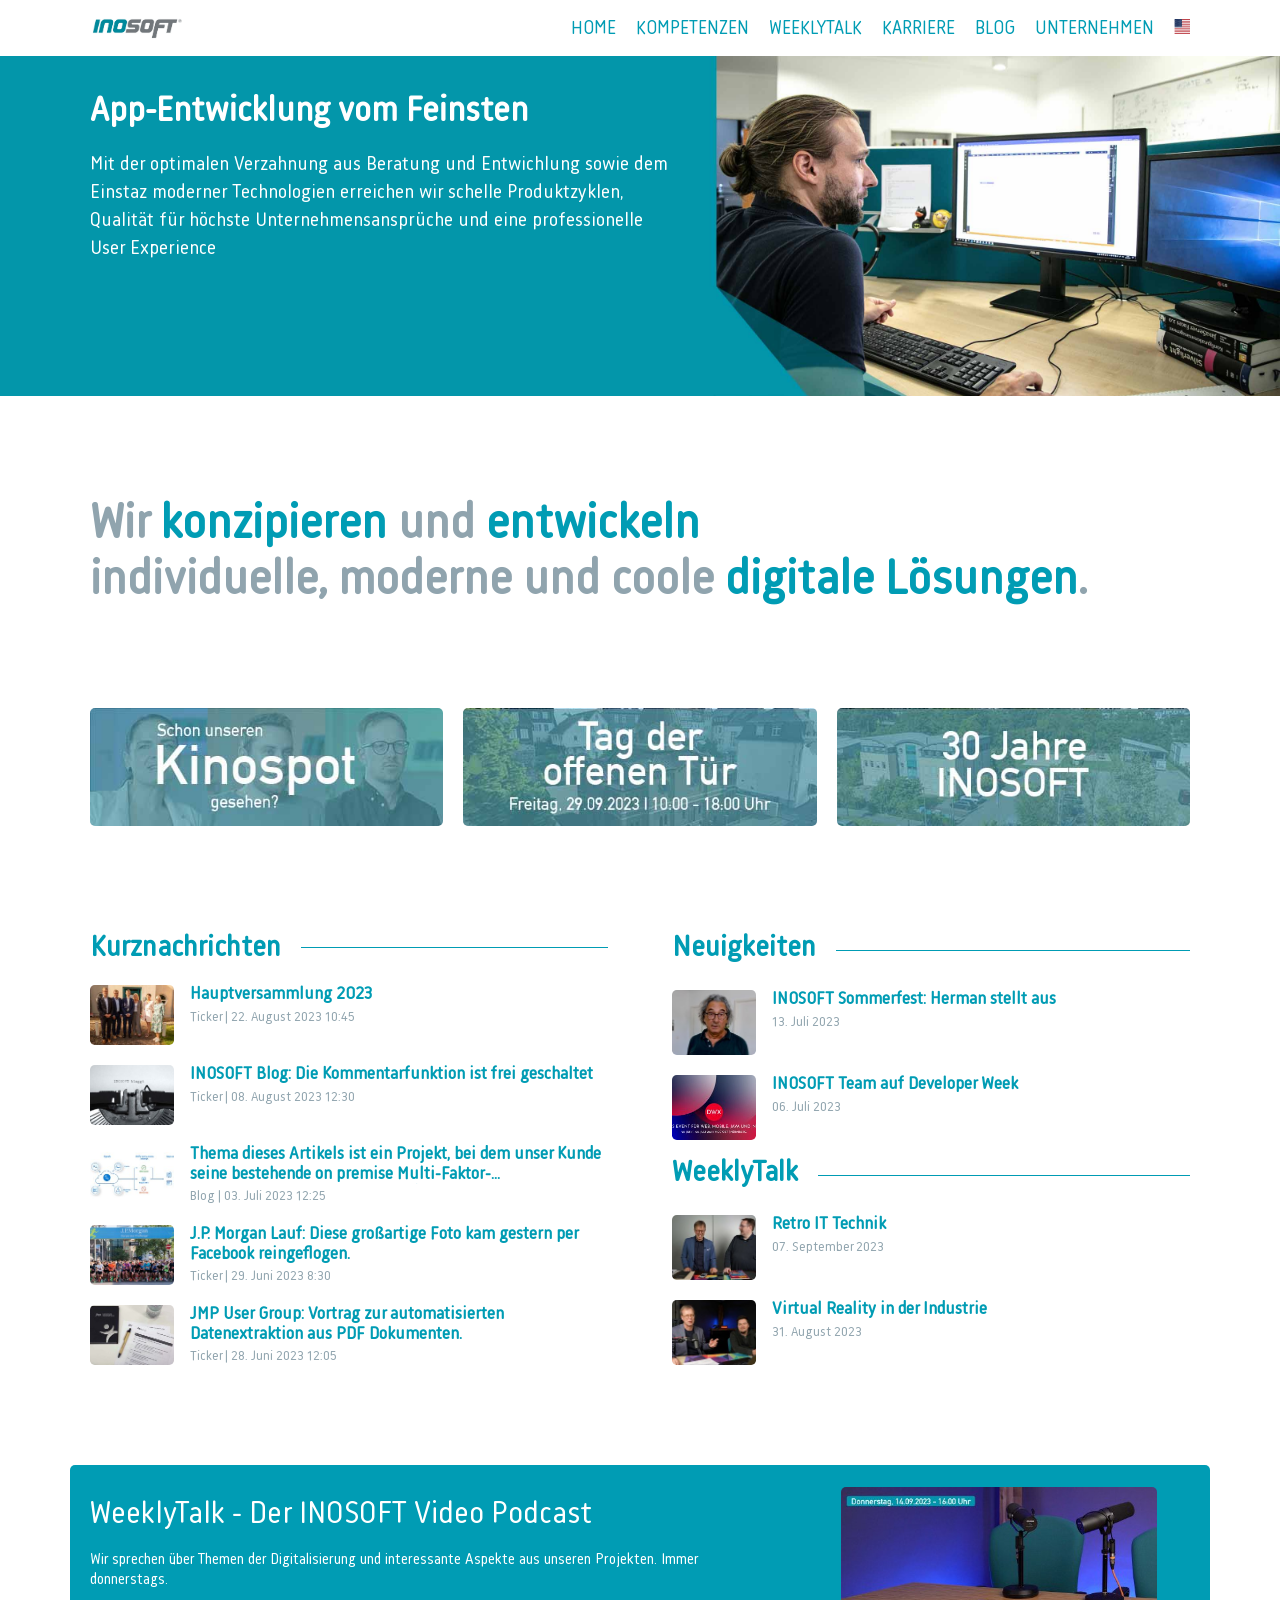
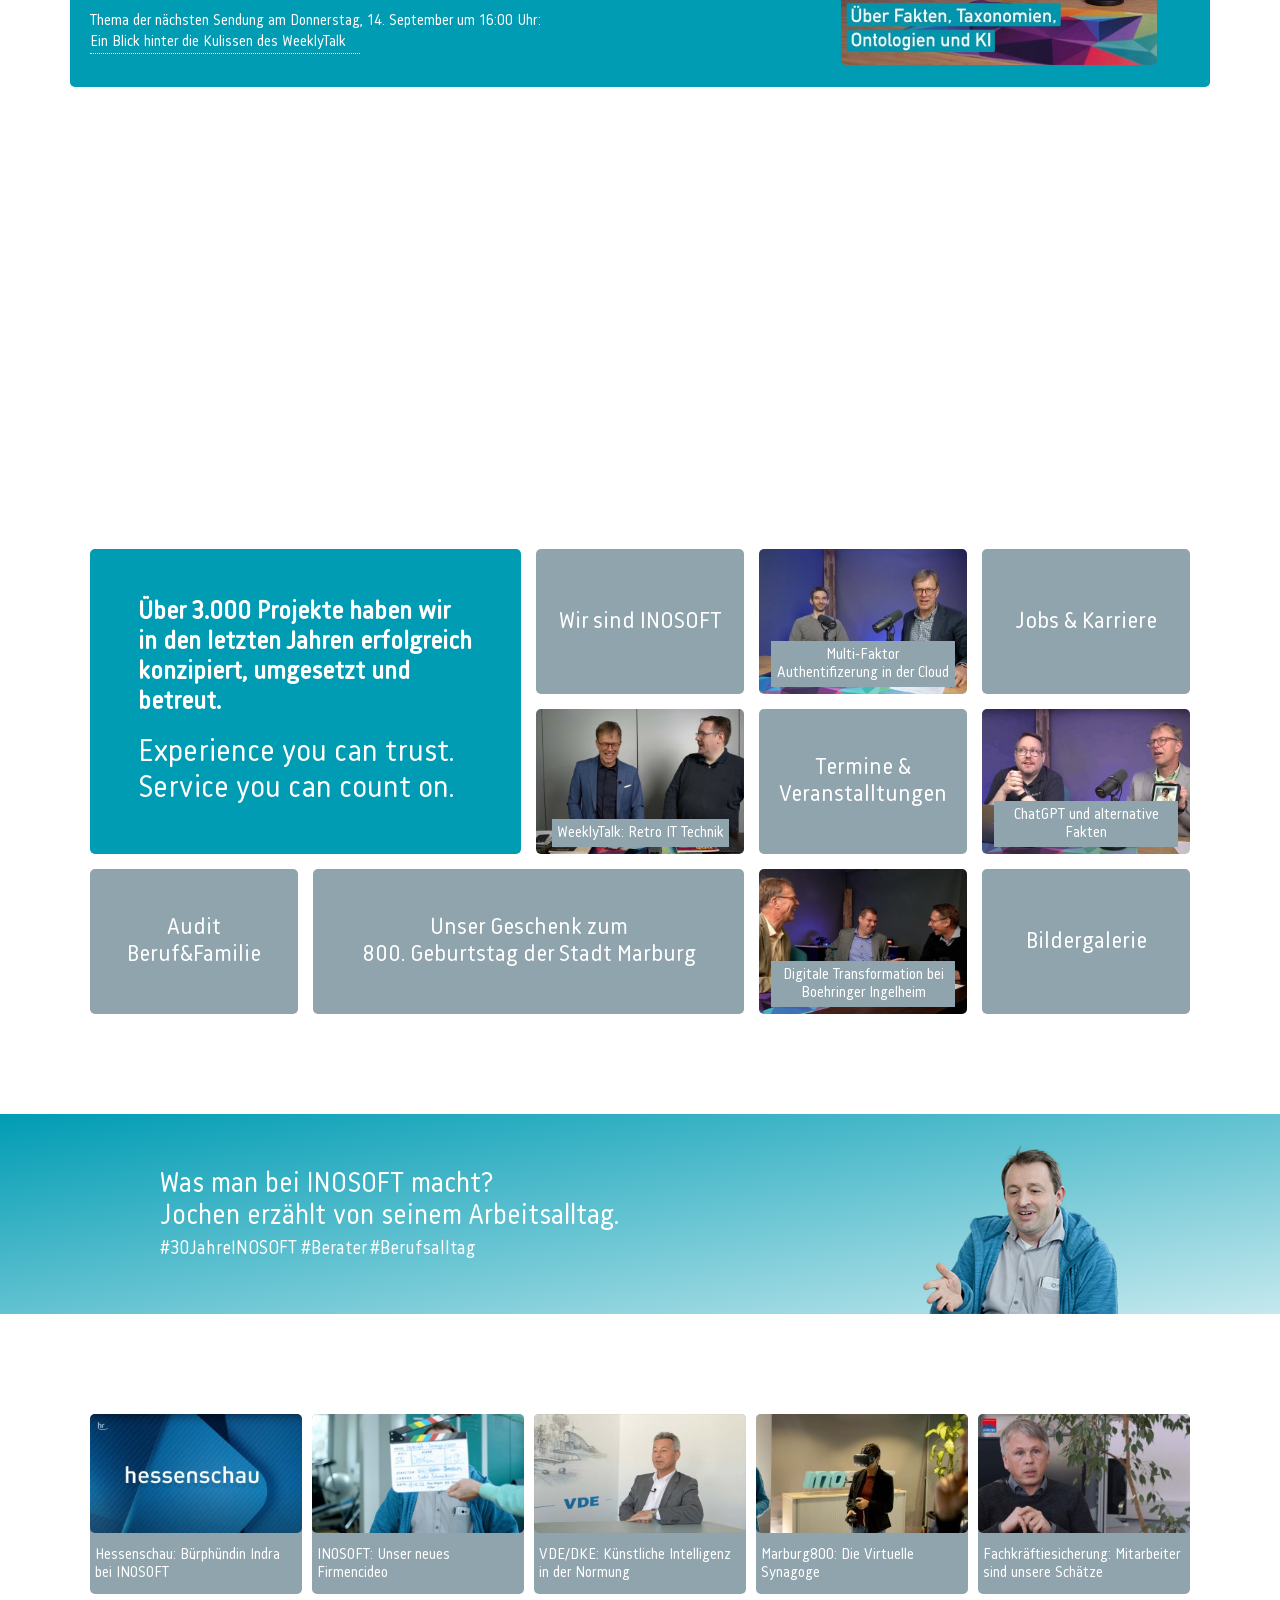
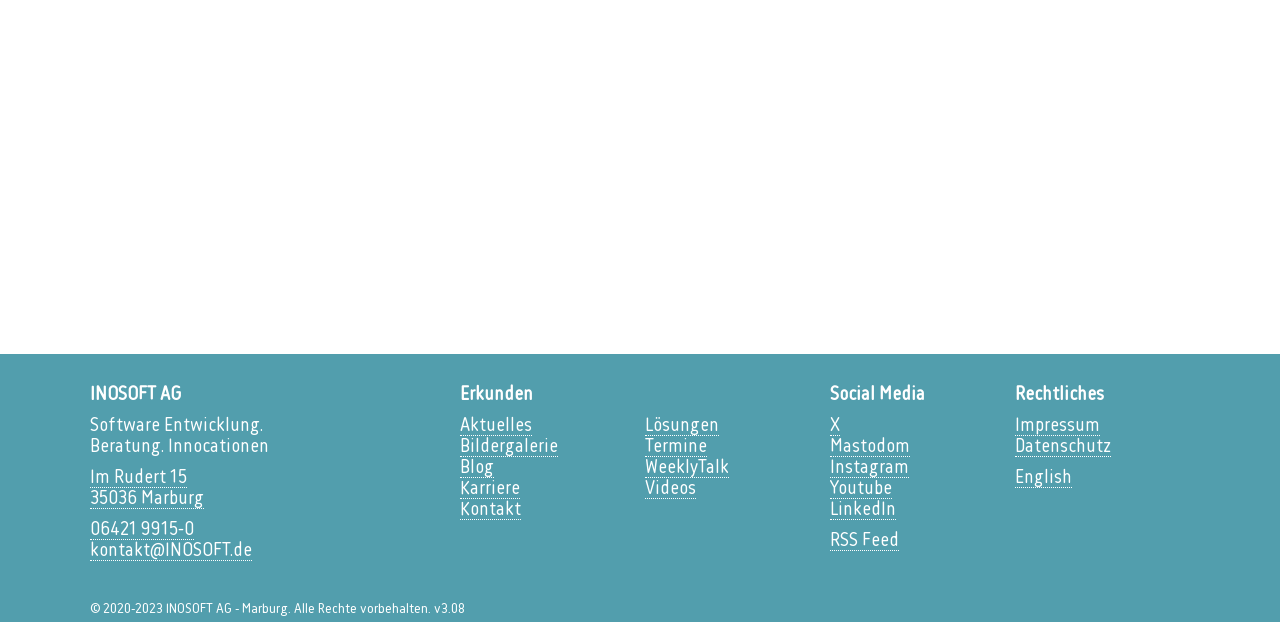
==== HTML/index.html @ a5c12841 "sync it like its hot" ====
<!DOCTYPE html>
<html lang="en">

<head>
	<meta charset="UTF-8">
	<meta name="viewport" content="width=device-width, initial-scale=1.0">
	<title>My Project | HOME | INOSOFT AG</title>
	<link rel="icon" href="/Resources/INOSOFT-Icon.png">
	<link rel="stylesheet" href="/CSS/index.css">
</head>

<body>
	<header>
		<nav>
			<a href="https://inosoft.de/home"><img src="/Resources/INOSOFT-Logo.png" alt="" class="logo">
			</a>
			<ul class="navLinks">
				<li><a href="https://inosoft.de/home">HOME</a></li>
				<li><a href="https://inosoft.de/kompetenzen">KOMPETENZEN</a></li>
				<li><a href="https://inosoft.de/weeklytalk">WEEKLYTALK</a></li>
				<li><a href="https://inosoft.de/jobs">KARRIERE</a></li>
				<li><a href="https://inosoft.de/blog">BLOG</a></li>
				<li><a href="https://inosoft.de/unternehmen">UNTERNEHMEN</a></li>
				<li>
					<a href="javascript:langSwitch('/en/');"><img src="/Resources/USA Flag.png" alt="USA Flag"
							class="usaFlag"></a>
				</li>
			</ul>
		</nav>
	</header>

	<main>
		<section class="s1-Slider">
			<span class="sliderTxt">
				<h2 class="sliderHeadline">App-Entwicklung vom Feinsten</h2>
				<p class="sliderPhrase">
					Mit der optimalen Verzahnung aus Beratung und Entwichlung sowie dem
					Einstaz moderner Technologien erreichen wir schelle Produktzyklen,
					Qualität für höchste Unternehmensansprüche und eine professionelle
					User Experience
				</p>
			</span>
		</section>

		<section class="s2-PageHeader">
			<h1 class="pageHeadline">
				Wir <span style="color: rgb(0, 156, 180)">konzipieren</span> und
				<span style="color: rgb(0, 156, 180)">entwickeln</span><br>
				individuelle, moderne und coole
				<span style="color: rgb(0, 156, 180)">digitale Lösungen</span>.
			</h1>
		</section>

		<section class="lane-9-3slash4">
			<div class="content-grid">
				<a href="https://www.inosoft.de/kinospot">
					<img src="/Resources/kinospot.jpg" alt="">
				</a>
				<a href="https://www.inosoft.de/tdot">
					<img src="/Resources/tdot.jpg" alt="">
				</a>
				<a href="https://www.inosoft.de/30jahre">
					<img src="/Resources/30jahre.jpg" alt="">
				</a>
			</div>
		</section>

		<section class="s3-NewsGrid">
			<div class="news">
				<h3 class="s3-NewsGrid-Headline">Kurznachrichten</h3>
				<img class="news-pic" src="/Resources/News-Grid/Kurznachrichten1.jpg" alt="People posing for a pic" />
				<span class="s3-Content">
					<h4 class="s3-Content-HeadLine">Hauptversammlung 2023</h4>
					<p class="s3-Content-Phrase">Ticker | 22. August 2023 10:45</p>
				</span>
				<img class="news-pic" src="/Resources/News-Grid/Kurznachrichten2.jpg" alt="I don't know what that is" />
				<span class="s3-Content">
					<h4 class="s3-Content-HeadLine">INOSOFT Blog: Die Kommentarfunktion ist frei geschaltet</h4>
					<p class="s3-Content-Phrase">Ticker | 08. August 2023 12:30</p>
				</span class="s3-Content">
				<img class="news-pic" src="/Resources/News-Grid/Kurznachrichten3.jpg" alt="A mindmap" />
				<span class="s3-Content">
					<h4 class="s3-Content-HeadLine">Thema dieses Artikels ist ein Projekt, bei dem unser Kunde seine
						bestehende
						on premise Multi-Faktor-Authentifizerung auf eine Cloud-basierte Lösung (Azure Active Directory)
						für alle
						Cloud-Services (wie Exchange Online, Teams, SharePoint usw.) umgestellt hat. Ein spannendes und
						anspruchsvolles Projekt, in dem die eine oder andere Hürde überwunden werden musste.</h4>
					<p class="s3-Content-Phrase">Blog | 03. Juli 2023 12:25</p>
				</span>
				<img class="news-pic" src="/Resources/News-Grid/Kurznachrichten4.jpg" alt="A lot of people" />
				<span class="s3-Content">
					<h4 class="s3-Content-HeadLine">J.P. Morgan Lauf: Diese großartige Foto kam gestern per Facebook
						reingeflogen.</h4>
					<p class="s3-Content-Phrase">Ticker | 29. Juni 2023 8:30</p>
				</span class="s3-Content">
				<img class="news-pic" src="/Resources/News-Grid/Kurznachrichten5.jpg" alt="Some writing utensils" />
				<span class="s3-Content">
					<h4 class="s3-Content-HeadLine">JMP User Group: Vortrag zur automatisierten Datenextraktion aus PDF
						Dokumenten.</h4>
					<p class="s3-Content-Phrase">Ticker | 28. Juni 2023 12:05</p>
				</span class="s3-Content">
			</div>
			<div class="ticker">
				<h3 class="s3-NewsGrid-Headline">Neuigkeiten</h3>
				<img class="news-pic" src="/Resources/News-Grid/Neuigkeiten1.jpg" alt="People posing for a pic" />
				<span class="s3-Content">
					<h4 class="s3-Content-HeadLine">INOSOFT Sommerfest: Herman stellt aus</h4>
					<p class="s3-Content-Phrase">13. Juli 2023</p>
				</span>
				<img class="news-pic" src="/Resources/News-Grid/Neuigkeiten2.jpg" alt="I don't know what that is" />
				<span class="s3-Content">
					<h4 class="s3-Content-HeadLine">INOSOFT Team auf Developer Week</h4>
					<p class="s3-Content-Phrase">06. Juli 2023</p>
				</span>
			</div>
			<div class="weekly">
				<h3 class="s3-NewsGrid-Headline">WeeklyTalk</h3>
				<img class="news-pic" src="/Resources/News-Grid/WeeklyTalk1.jpg" alt="People posing for a pic" />
				<span class="s3-Content">
					<h4 class="s3-Content-HeadLine">Retro IT Technik</h4>
					<p class="s3-Content-Phrase">07. September 2023</p>
				</span>
				<img class="news-pic" src="/Resources/News-Grid/WeeklyTalk2.jpg" alt="I don't know what that is" />
				<span class="s3-Content">
					<h4 class="s3-Content-HeadLine">Virtual Reality in der Industrie</h4>
					<p class="s3-Content-Phrase">31. August 2023</p>
				</span>
			</div>
		</section>

		<section class="s4-🎙️">
			<div class="s4-Grid">
				<span class="s4-Content">
					<h1 class="s4-Headline">WeeklyTalk - Der INOSOFT Video Podcast</h1>
					<p class="s4-current">
						Wir sprechen über Themen der Digitalisierung und interessante
						Aspekte aus unseren Projekten. Immer donnerstags.
					</p>
					<p class="s4-upNext">
						Thema der nächsten Sendung am Donnerstag, 14. September um
						16:00 Uhr:
					</p>
					<a class="s4-link" href="https://inosoft.de/weeklytalk">Ein Blick hinter die Kulissen des
						WeeklyTalk</a>
				</span>
				<img class="s4-img" src="/Resources/WeeklyTalkThumbnail.jpeg" alt="Youtube Video Thumbnail">
			</div>
		</section>

		<section class="s5-peekblue">
			<p>
				Wir begleiten Unternehmen von der strategischen Beratung über die Konzeption bis zur fertigen digitalen
				Lösung -
				von der Idee bis zur Umsetzung. Unsere Bereiche Entwicklung, Beratung und Innovationen sind eng
				miteinander
				verzahnt, so erreichen wir zu jeder Aufgabenstellung das bestmögliche Ergebnis.<br><br>
				Alle Projekte profitieren von unseren Kenntnissen und Erfahrungen aus nahezu allen Branchen. Über
				exzellentes
				Know-How und Spezialwissen verfügen wir in den Sparten Pharma, Medizintechnik und Maschinenbau.
			</p>
		</section>

		<section class="s6-RickestRick">
			<div class="s6-wrapper">
				<span class="s6-item-L">
					<h5>
						Über <strong>3.000</strong> Projekte haben wir in den letzten Jahren erfolgreich konzipiert,
						umgesetzt und
						betreut.
					</h5>
					<p>
						Experience you can trust. Service you can count on.
					</p>
				</span>
				<a href="https://www.inosoft.de/unternehmen">
					Wir sind INOSOFT
				</a>
				<a class="item-img1" href="https://www.inosoft.de/weeklytalk/multi-faktor-authentifizierung-in-der-cloud">
					<p>
						Multi-Faktor Authentifizerung in der Cloud
					</p>
				</a>
				<a href="https://www.inosoft.de/jobs">
					Jobs & Karriere
				</a>
				<a class="item-img2" href="https://www.inosoft.de/weeklytalk/retro-it-technik">
					<p>
						WeeklyTalk: Retro IT Technik
					</p>
				</a>
				<a href="https://www.inosoft.de/events">
					Termine & Veranstalltungen
				</a>
				<a class="item-img3" href="https://www.inosoft.de/weeklytalk/chatgpt-und-alternative-fakten">
					<p>
						ChatGPT und alternative Fakten
					</p>
				</a>
				<a class="malsonalso" href="https://www.inosoft.de/unternehmen/beruf-und-familie">
					Audit Beruf&Familie
				</a>
				<a class="s6-item-M" href="https://www.inosoft.de/themen/marburg800">
					Unser Geschenk zum<br>800. Geburtstag der Stadt Marburg
				</a>
				<a class="item-img4"
					href="https://www.inosoft.de/weeklytalk/digitale-transformation-bei-boehringer-ingelheim">
					<p>
						Digitale Transformation bei Boehringer Ingelheim
					</p>
				</a>
				<a href="https://www.inosoft.de/bildergalerie">
					Bildergalerie
				</a>
			</div>
		</section>

		<section class="s7-job">
			<divs class="s7-Content">
				<a href="https://www.youtube.com">
					<h4>Was man bei INOSOFT macht?<br>Jochen erzählt von seinem Arbeitsalltag.</h4>
					<p>#30JahreINOSOFT #Berater #Berufsalltag</p>
				</a>
				<a href="https://www.youtube.com">
					<img src="/Resources/jochen_1x1.png" alt="">
				</a>
				</div>
		</section>

		<section class="s8-vids">
			<div class="s8-grid">
				<span>
					<img src="/Resources/vids-pic1.jpg" alt="">
					<p>Hessenschau: Bürphündin Indra bei INOSOFT</p>
				</span>
				<span>
					<img src="/Resources/vids-pic2.jpg" alt="">
					<p>INOSOFT: Unser neues Firmencideo</p>
				</span>
				<span>
					<img src="/Resources/vids-pic3.jpg" alt="">
					<p>VDE/DKE: Künstliche Intelligenz in der Normung</p>
				</span>
				<span>
					<img src="/Resources/vids-pic4.jpg" alt="">
					<p>Marburg800: Die Virtuelle Synagoge</p>
				</span>
				<span>
					<img src="/Resources/vids-pic5.jpg" alt="">
					<p>Fachkräftiesicherung: Mitarbeiter sind unsere Schätze</p>
				</span>
			</div>
		</section>

		<section class="s9-Window">
		</section>
	</main>

	<footer>
		<section class="footer-content">
			<div class="INOSOFT-AG">
				<p class="h7">INOSOFT AG</p>
				<p>Software Entwicklung.<br>Beratung. Innocationen</p>
				<p>
					<a href="https://www.inosoft.de/kontakt">Im Rudert 15<br>35036 Marburg</a>
				</p>
				<p>
					<a href="tel:+49642199150">06421 9915-0<br></a>
					<a href="mailto:kontakt@INOSOFT.de">kontakt@INOSOFT.de</a>
				</p>
			</div> 
			<div>
				<p class="h7">Erkunden</p>
				<p>
					<a href="https://www.inosoft.de/aktuelles">Aktuelles<br></a>
					<a href="https://www.inosoft.de/bildergalerie">Bildergalerie<br></a>
					<a href="https://www.inosoft.de/blog">Blog<br></a>
					<a href="https://www.inosoft.de/jobs">Karriere<br></a>
					<a href="https://www.inosoft.de/kontakt">Kontakt</a>
				</p>
			</div>
			<div>
				<p class="riki">riki</p>
				<p>
					<a href="https://www.inosoft.de/loesungen">Lösungen<br></a>
					<a href="https://www.inosoft.de/events">Termine<br></a>
					<a href="https://www.inosoft.de/weeklytalk">WeeklyTalk<br></a>
					<a href=https://www.inosoft.de/videos"">Videos</a>
				</p>
			</div>
			<div>
				<p class="h7">Social Media</p>
				<p>
					<a href="https://www.twitter.com/inosoftag">X<br></a>
					<a href="https://inosoft.social/inosoft">Mastodom<br></a>
					<a href="https://www.instagram.com/inosoft">Instagram<br></a>
					<a href="https://youtube.com/inosoftde">Youtube<br></a>
					<a href="https://de.linkedin.com/company/inosoft-ag">LinkedIn</a>
				</p>
				<p>
					<a href="https://www.inosoft.de/feed/news.rss?style=1">RSS Feed</a>
				</p>
			</div>
			<div>
				<p class="h7">Rechtliches</p>
				<p>
					<a href="https://www.inosoft.de/impressum">Impressum<br></a>
					<a href="https://www.inosoft.de/datenschutz">Datenschutz</a>
				</p>
				<p>
					<a href="javascript:langSwitch('/en/');">English</a>
				</p>
			</div>
		</section>
		<p>© 2020-2023 INOSOFT AG - Marburg. Alle Rechte vorbehalten. v3.08</p>
	</footer>
</body>

</html>
---- CSS/index.css ----
@font-face {
	font-family: "KorbRegular";
	src: url("/Resources/font/Korb.ttf");
}

:root {
	--color-main-darker: rgba(3, 79, 90, 1);
	--color-main-normal: rgba(0, 156, 180, 1);
	--color-text-grey: rgba(144, 164, 174, 1);
	--color-text-white: white;
	--content-width: 1100px;
	--content-margin: 20px;
	min-width: 300px;
}

* {
	margin: 0px;
	padding: 0px;
	font-family: "KorbRegular";
}

a {
	text-decoration: none;
	color: var(--color-text-white);
}

/* Homepage Header inside body */
header {
	background-color: white;
	overflow: hidden;
	position: fixed;
	width: 100%;
	height: 56px;

	display: flex;
	justify-content: center;
	align-items: center;
}

/* Navigation bar inside Header */
nav {
	width: var(--content-width);
	margin: 0px 20px;

	display: flex;
	justify-content: space-between;
	align-items: center;
}

/* img - INOSOFT logo inside nav */
.logo {
	height: 28px;
	width: auto;
}

/* ul - List inside of nav holding navigation links */
.navLinks {
	list-style: none;
	display: flex;
	justify-content: right;
	align-items: center;
	gap: 20px;
}

.navLinks>li>a {
	color: var(--color-main-normal);
	font-size: 1.2rem;
}

/* img - inside of navLinks swaping language to english on press(not working) */
.usaFlag {
	height: 15px;
	width: 16px;
}

/*! -Section 1- */

/* Section - first main element */
.s1-Slider {
	width: 100%;
	height: 396px;

	background: url(/Resources/slider1-developement.jpg) no-repeat center center;
	background-size: cover;
	overflow: hidden;

	display: flex;
	justify-content: center;
	align-items: center;
}

/* MediaQuerry - change background picture if screen is too narrow */
@media only screen and (max-width: 1023px) {
	.s1-Slider {
		background: url(/Resources/slider1-developement-small.jpg) no-repeat center center;
	}
}

/*  */
.sliderTxt {
	width: var(--content-width);
	margin: 20px;

	display: flex;
	flex-direction: column;
	align-items: start;

	color: var(--color-text-white);
}

.sliderHeadline {
	max-width: 580px;
	padding-bottom: 20px;

	font-size: 2.25rem;
}

.sliderPhrase {
	max-width: 580px;
	padding-bottom: 20px;
	margin-bottom: 22px;

	font-size: 1.25rem;
	line-height: 1.4em;
}

/* ! -Section 1.5- lane 9 3/4*/

.lane-9-3slash4 {
	display: flex;
	justify-content: center;
	width: 100%;
}

.content-grid {
	display: grid;
	gap: 20px;
	grid-template-columns: repeat(auto-fit, minmax(225px, 1fr));
	margin: 0 20px 100px 20px;
	max-width: var(--content-width);
	width: calc(100% - 40px);
}

.content-grid>a {
	width: 100%;
}

.content-grid>a>img {
	border-radius: 5px;
	width: 100%;
}

/* ! -Section 2- */

.s2-PageHeader {
	max-width: var(--content-width);
	height: auto;
	margin: 100px auto;
}

@media only screen and (max-width: 1140px) {
	.s2-PageHeader {
		margin: 100px 20px;
	}
}

.pageHeadline {
	font-size: 3.125rem;
	color: var(--color-text-grey);
}

/* ! -Section 3- */

.s3-NewsGrid {
	max-width: var(--content-width);
	margin: 0 auto;
	padding-bottom: 100px;

	display: grid;
	grid-template-areas: "news ticker"
		"news weekly"
	;
	grid-template-columns: 1fr 1fr;
	row-gap: 1rem;
	column-gap: 4rem;
}

@media only screen and (max-width: 1140px) {
	.s3-NewsGrid {
		margin: 0 20px;
	}
}

.news,
.ticker,
.weekly {
	display: grid;
	column-gap: 1em;
	row-gap: 1.25em;
	grid-template-columns: 1fr 5fr;
}

/* Left side of the Grid "Nachrichten" */
.news {
	grid-area: news;
}

/* Top right side of the Grid "Neuigkeiten" */
.ticker {
	grid-area: ticker;
}

/* Bottom right side of the Grid "Weekly" */
.weekly {
	grid-area: weekly;
}


/* h3, the Headline for the sub-grids */
.s3-NewsGrid-Headline {
	grid-column: span 2;
	display: flex;

	font-size: 1.875rem;
	color: var(--color-main-normal);
}

.s3-NewsGrid-Headline:after {
	content: "";
	flex-grow: 1;
	height: 1px;
	background: var(--color-main-normal);
	min-width: 20px;
	margin: auto auto auto 20px;
}

/* img, The item picture */
.news-pic {
	width: 100%;
	height: 100%;
	object-fit: cover;
	border-radius: 0.3rem;
}

.s3-Content {
	height: 60px;
}

/* h4, the headline inside of every Item in the sub-grids */
.s3-Content-HeadLine {
	font-size: 1.125rem;
	font-weight: 600;
	color: var(--color-main-normal);
	line-height: 1.1em;

	overflow: hidden;
	display: -webkit-box;
	-webkit-box-orient: vertical;
	-webkit-line-clamp: 2;
}

.s3-Content-Phrase {
	color: var(--color-text-grey);
	font-size: 0.875rem;

	margin-top: 4px;
}

@media only screen and (max-width: 995px) {
	.s3-NewsGrid {
		grid-template-areas: "news"
			"ticker"
			"weekly"
		;
		grid-template-columns: 1fr;
	}
}

/* ! -Section 4- WeeklyTalk banner */

.s4-🎙️ {
	width: 100%;
	margin-bottom: 100px;
	line-height: 1.3rem;

}

.s4-Grid {
	width: min(var(--content-width) + 40px, 100%);
	min-height: 222px;
	margin: 0 auto;

	display: grid;
	gap: 1rem;
	grid-template-columns: 5fr 3fr;

	background: var(--color-main-normal);
	border-radius: 5px;
}

@media only screen and (max-width: 992px) {
	.s4-Grid {
		grid-template-columns: 1fr 1fr;
		min-height: 250px;
	}
}

@media only screen and (max-width: 850px) {
	.s4-Grid {
		grid-template-columns: 1fr;
	}
}

.s4-Content {
	color: var(--color-text-white);
	display: flex;
	flex-direction: column;
	justify-content: center;

	margin-left: 20px;
}

.s4-Headline {
	font-weight: 500;
	font-size: 2rem;
	margin: 20px 0;
	line-height: 2rem;
}

.s4-current {
	margin-bottom: 20px;
}

.s4-link {
	width: 270px;
	border-bottom: 1px var(--color-text-white) dotted;
	margin-bottom: 20px;
}

.s4-img {
	max-width: 80%;
	max-height: 80%;
	object-fit: contain;
	margin: auto;

	justify-self: center;

	border-radius: 5px;
}

/* ! -Section 5- Background peek with text */

.s5-peekblue {
	width: 100%;
	background: url(/Resources/arbeitsplatz-gr-desktop.jpg) no-repeat center center fixed;
	background-size: cover;
	padding: 50px 0;
	display: flex;
	justify-content: center;
}

.s5-peekblue>p {
	max-width: var(--content-width);
	margin: 0px 20px;

	color: var(--color-text-white);
	font-size: 1.5rem;

	text-align: center;
}

/* ! -Secion 6- The rickiest rick of them all */

.s6-RickestRick {
	margin: 100px 0;
	display: flex;
	justify-content: center;
}

.s6-wrapper {
	width: var(--content-width);
	margin: 0 20px;

	display: grid;
	gap: 15px;
	grid-template-columns: 1fr 1fr 1fr 1fr 1fr;
}

@media only screen and (max-width: 1100px) {
	.s6-wrapper {
		grid-template-columns: 1fr 1fr 1fr 1fr;
	}

	.malsonalso {
		grid-column: span 2;
	}
}

@media only screen and (max-width: 800px) {
	.s6-wrapper {
		grid-template-columns: 1fr 1fr;
	}
}

.s6-wrapper>* {
	width: 100%;
	min-height: 145px;
	border-radius: 5px;
	padding: 0.3em 0.5em;

	-webkit-box-sizing: border-box;
	-moz-box-sizing: border-box;
	box-sizing: border-box;

	font-size: 1.5rem;
	text-align: center;
	color: var(--color-text-white);

	display: flex;
	flex-direction: column;
	align-items: center;
	justify-content: center;

	background-color: var(--color-text-grey);
}

.s6-item-L {
	grid-row: span 2;
	grid-column: span 2;

	justify-content: space-between;

	text-align: left;
	font-size: 2rem;
	padding: 1.5em;
	background-color: var(--color-main-normal);
}

.s6-item-1>p {
	font-size: 1.5rem;
}

.s6-item-M {
	grid-column: span 2;
}

.item-img1 {
	background: url(/Resources/RickGrid-Pic1.jpg) center center no-repeat;
	background-size: cover;

	display: flex;
	justify-content: end;
}

.item-img2 {
	background: url(/Resources/RickGrid-Pic2.jpg) center center no-repeat;
	background-size: cover;

	display: flex;
	justify-content: end;
}

.item-img3 {
	background: url(/Resources/RickGrid-Pic3.jpg) center center no-repeat;
	background-size: cover;

	display: flex;
	justify-content: end;
}

.item-img4 {
	background: url(/Resources/RickGrid-Pic4.jpg) center center no-repeat;
	background-size: cover;

	display: flex;
	justify-content: end;
}

.s6-wrapper>a>p {
	background-color: var(--color-text-grey);
	font-size: 1rem;
	padding: 5px;
}

/* ! -Section 7- Jochen */

.s7-job {
	width: 100%;
	height: 200px;

	background: linear-gradient(to bottom right,
			var(--color-main-normal),
			var(--color-text-white) 130%);

	display: flex;
	justify-content: center;
	align-content: center;
}

@media only screen and (max-width: 700px) {
	.s7-Content>a>img {
		display: none;
	}
}

.s7-Content {
	margin: 0 20px;
	width: 960px;
	height: 100%;

	display: flex;
	justify-content: space-between;
}

.s7-Content>a {
	display: flex;
	flex-direction: column;
	justify-content: center;
}

.s7-Content>a>h4 {
	font-size: 1.8rem;
	font-weight: 500;
	margin-bottom: 5px;
}

.s7-Content>a>p {
	font-size: 1.2rem;

}

.s7-Content>a>img {
	height: 100%;
}

/* ! -Section 8- Vids */

.s8-vids {
	width: 100%;
	min-height: 180px;
	margin: 100px 0;

	display: flex;
	justify-content: center;
}

.s8-grid {
	width: var(--content-width);
	margin: 0 20px;

	display: grid;
	grid-template-columns: repeat(auto-fit, minmax(150px, 1fr));
	gap: 10px;
}

.s8-grid>* {
	height: 100%;
	width: 100%;
	background-color: var(--color-text-grey);
	border-radius: 5px;
}

.s8-grid>*>img {
	width: 100%;
	aspect-ratio: 16/9;
	object-fit: cover;
	border-radius: 5px;
	margin-bottom: 0.5rem;
}

.s8-grid>*>p {
	padding: 0 5px 5px 5px;
	color: var(--color-text-white);
}

/* ! -Section 9- Window*/

.s9-Window {
	background: url(/Resources/arbeitsplatz-desktop.jpg) center center fixed no-repeat;
	height: 260px;
	width: 100%;
}

/* ! Footer */

footer {
	align-items: center;
	background-color: rgb(82, 158, 173);
	color: var(--color-text-white);
	display: flex;
	flex-direction: column;
	font-size: 1.2rem;
	width: 100%;
}

.footer-content {
	display: grid;
	gap: 10px;
	grid-template-columns: repeat(auto-fit, minmax(150px, 1fr));
	max-width: var(--content-width);
	margin: 30px 20px;
	width: calc(100% - 40px);
}

.INOSOFT-AG {
	grid-column: span 2;
}

.h7 {
	font-weight: bold;
}

.riki {
	text-indent: 100%;
	white-space: nowrap;
	overflow: hidden;
}

.footer-content>div>p {
	margin-bottom: 10px;
}

.footer-content>div>p>a {
	border-bottom: 1px white dotted;
}

footer>p {
	font-size: 0.9rem;
	margin: 0px 20px 5px 20px;
	max-width: var(--content-width);
	width: calc(100% - 40px);
}
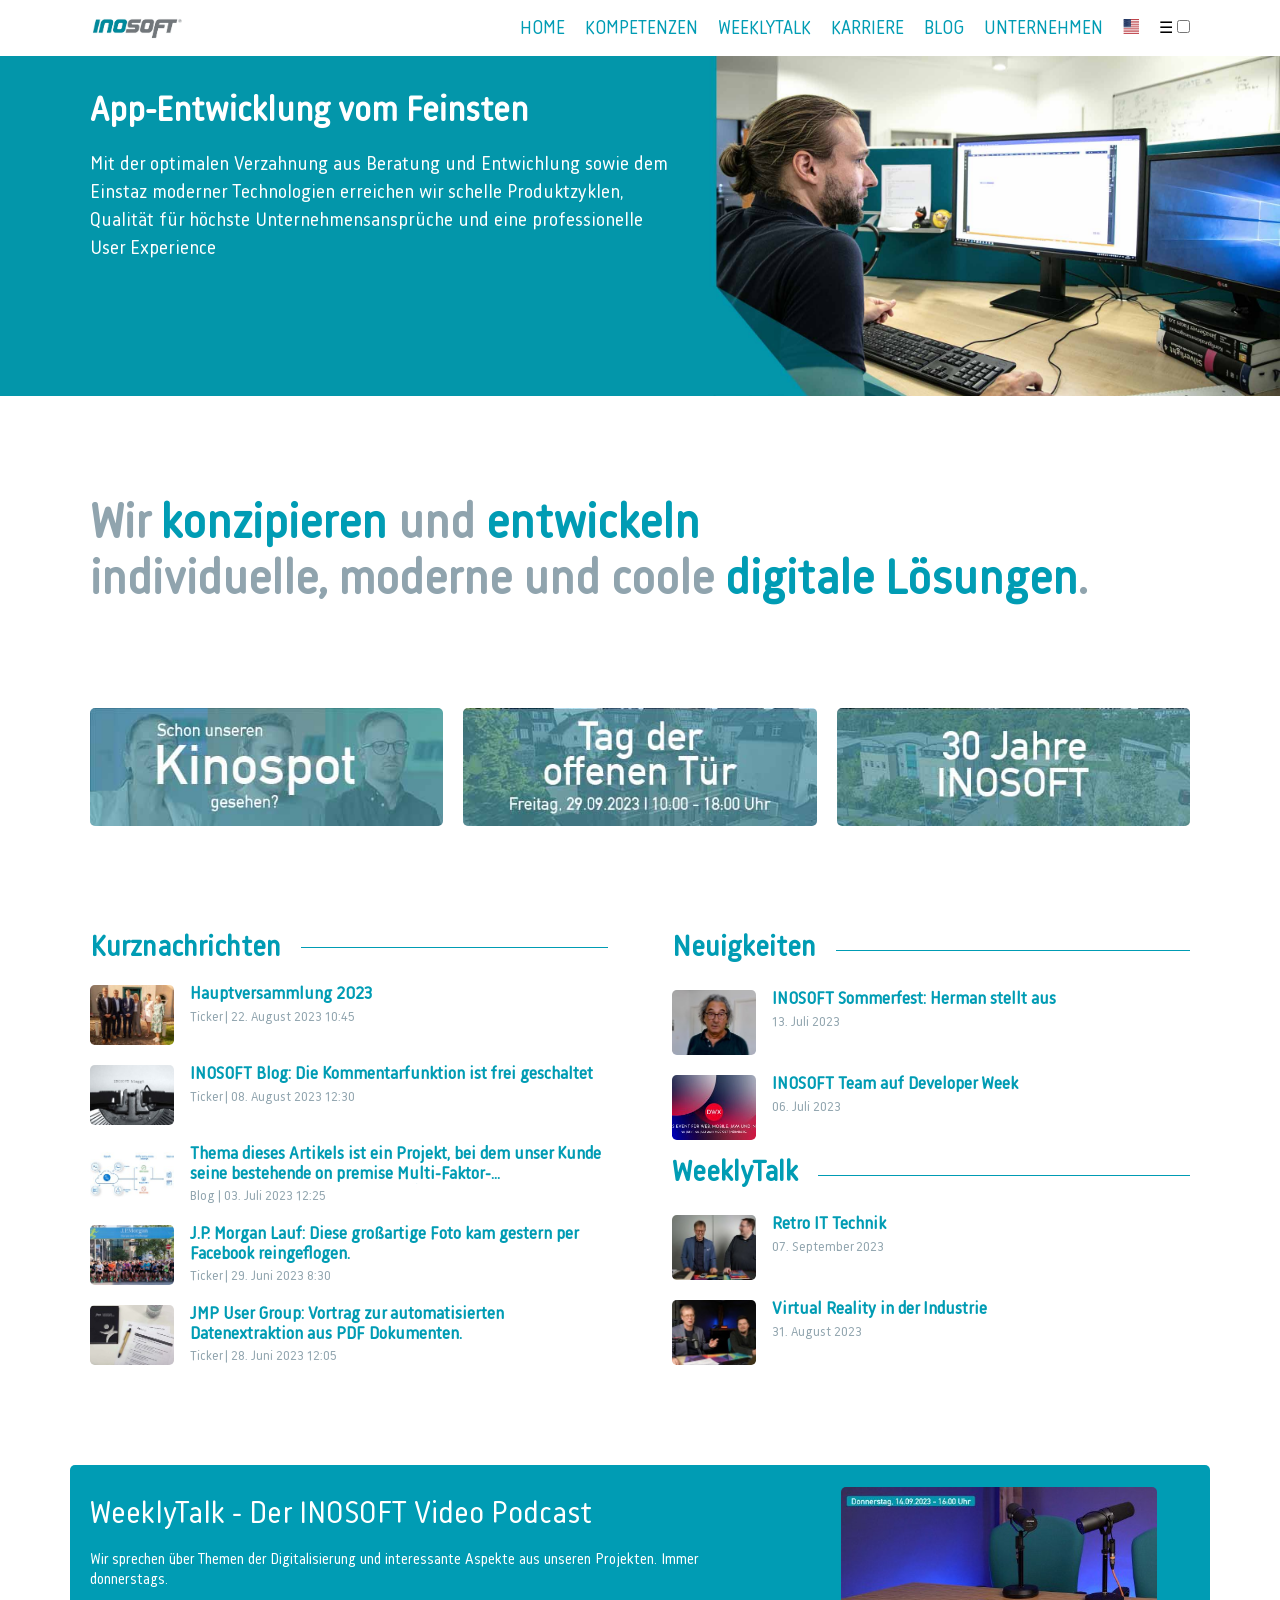
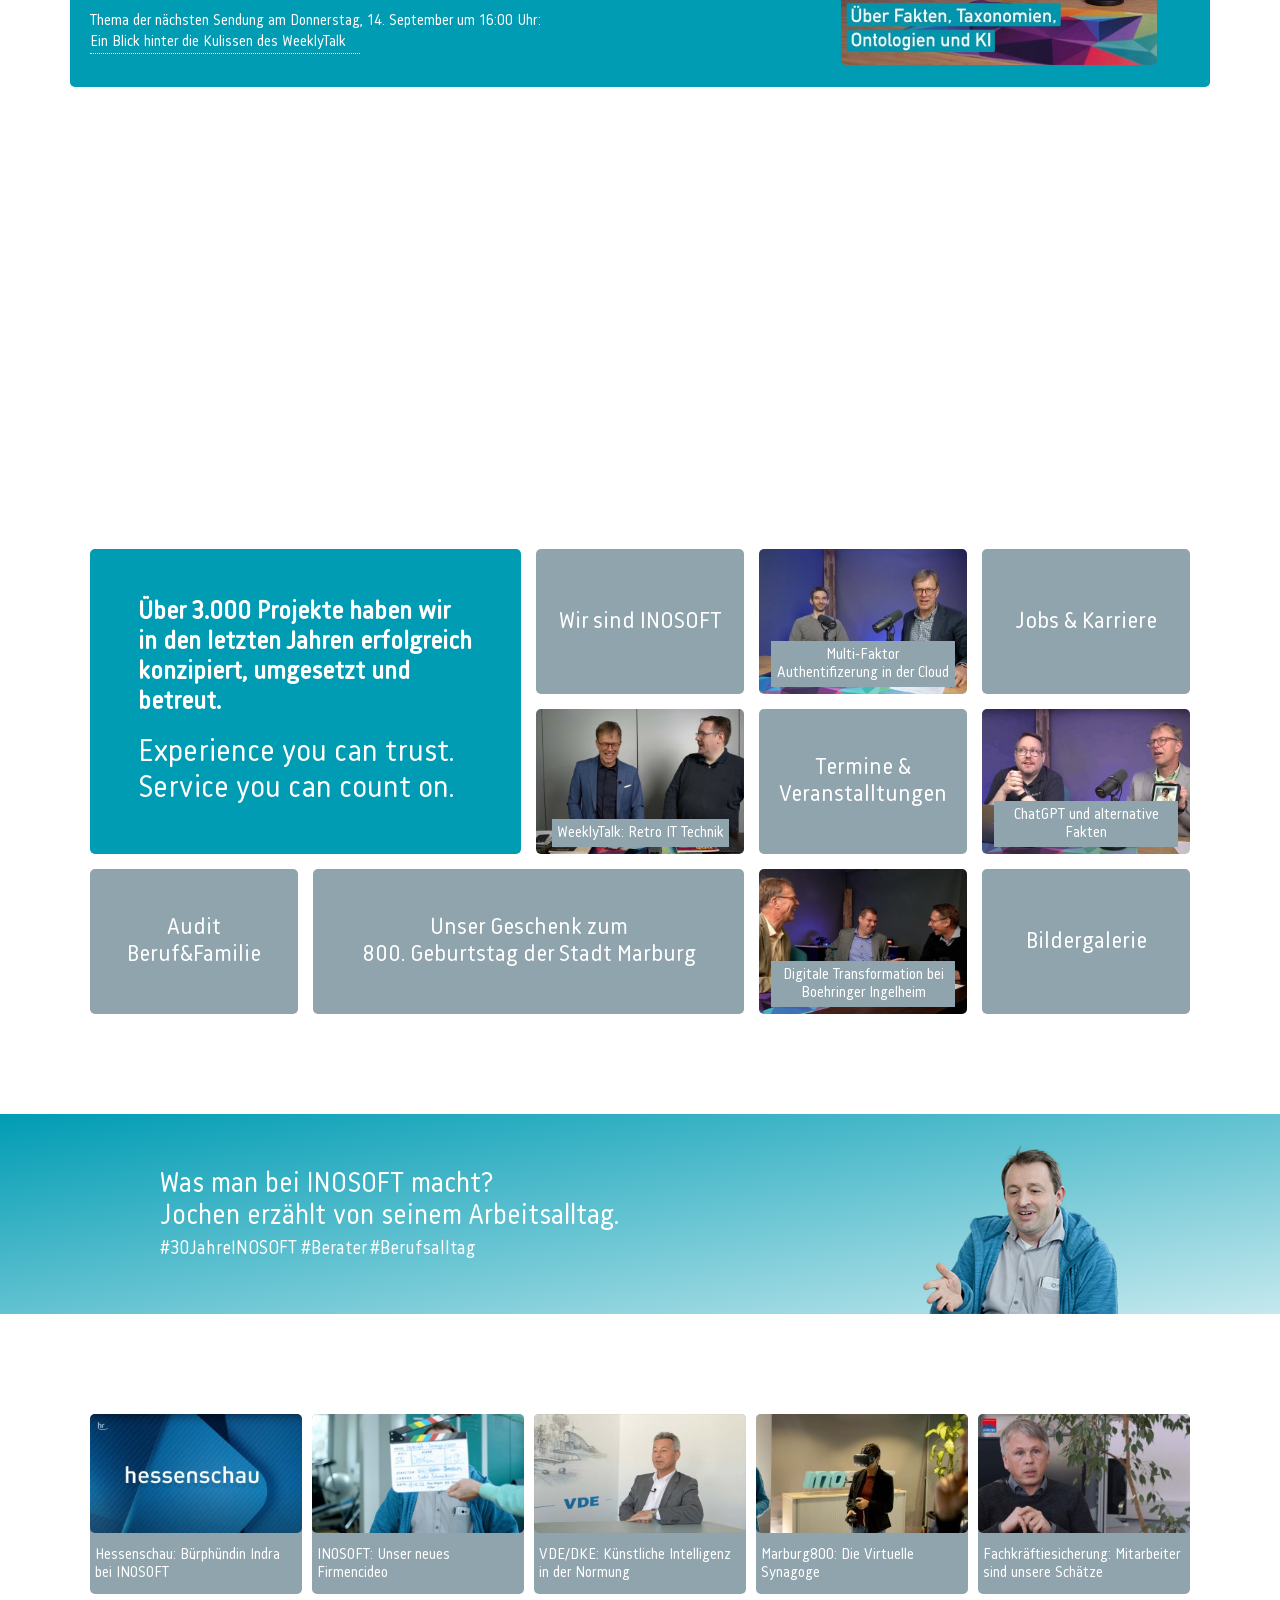
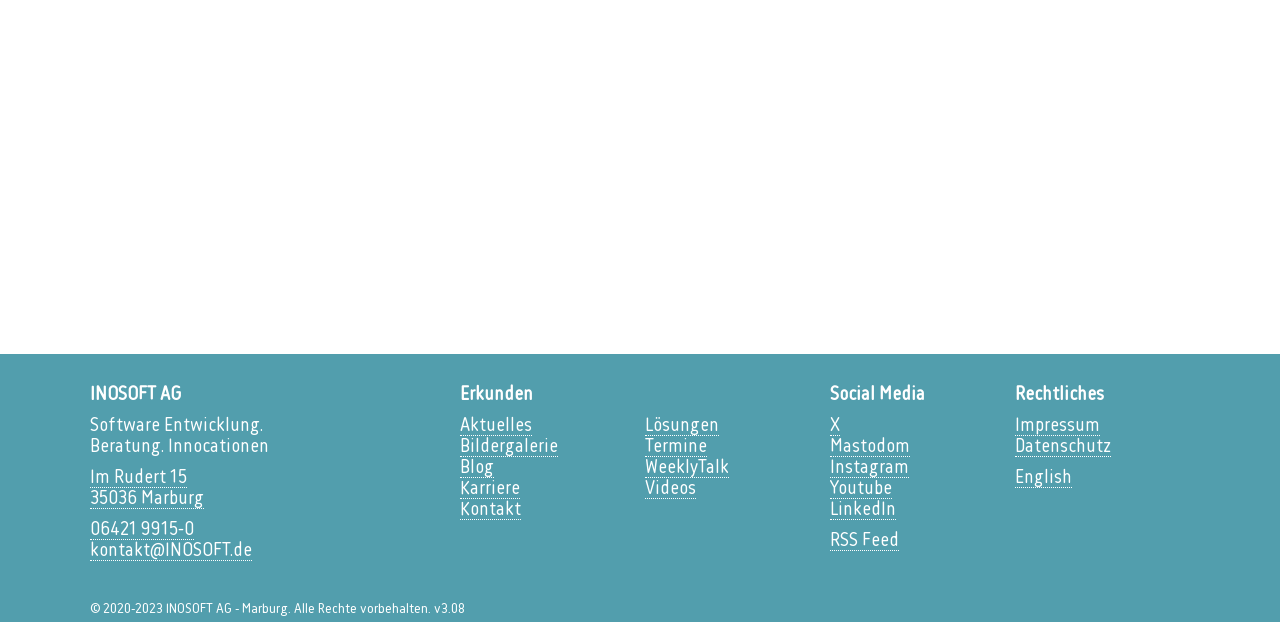
==== commit f1267356: "Sync it baby" ====
--- a/HTML/index.html
+++ b/HTML/index.html
@@ -25,6 +25,10 @@
 					<a href="javascript:langSwitch('/en/');"><img src="/Resources/USA Flag.png" alt="USA Flag"
 							class="usaFlag"></a>
 				</li>
+				<li>
+					<label class="hamburger-label" for="hamburger">&#9776</label>
+					<input type="checkbox" class="hamburger" id="hamburger">
+				</li>
 			</ul>
 		</nav>
 	</header>
--- a/CSS/index.css
+++ b/CSS/index.css
@@ -24,7 +24,7 @@
 	color: var(--color-text-white);
 }
 
-/* Homepage Header inside body */
+/* !Homepage Header inside body */
 header {
 	background-color: white;
 	overflow: hidden;
@@ -45,6 +45,12 @@
 	display: flex;
 	justify-content: space-between;
 	align-items: center;
+}
+
+@media screen and (max-width: 770px) {
+	.navLinks {
+		visibility: hidden;
+	}
 }
 
 /* img - INOSOFT logo inside nav */
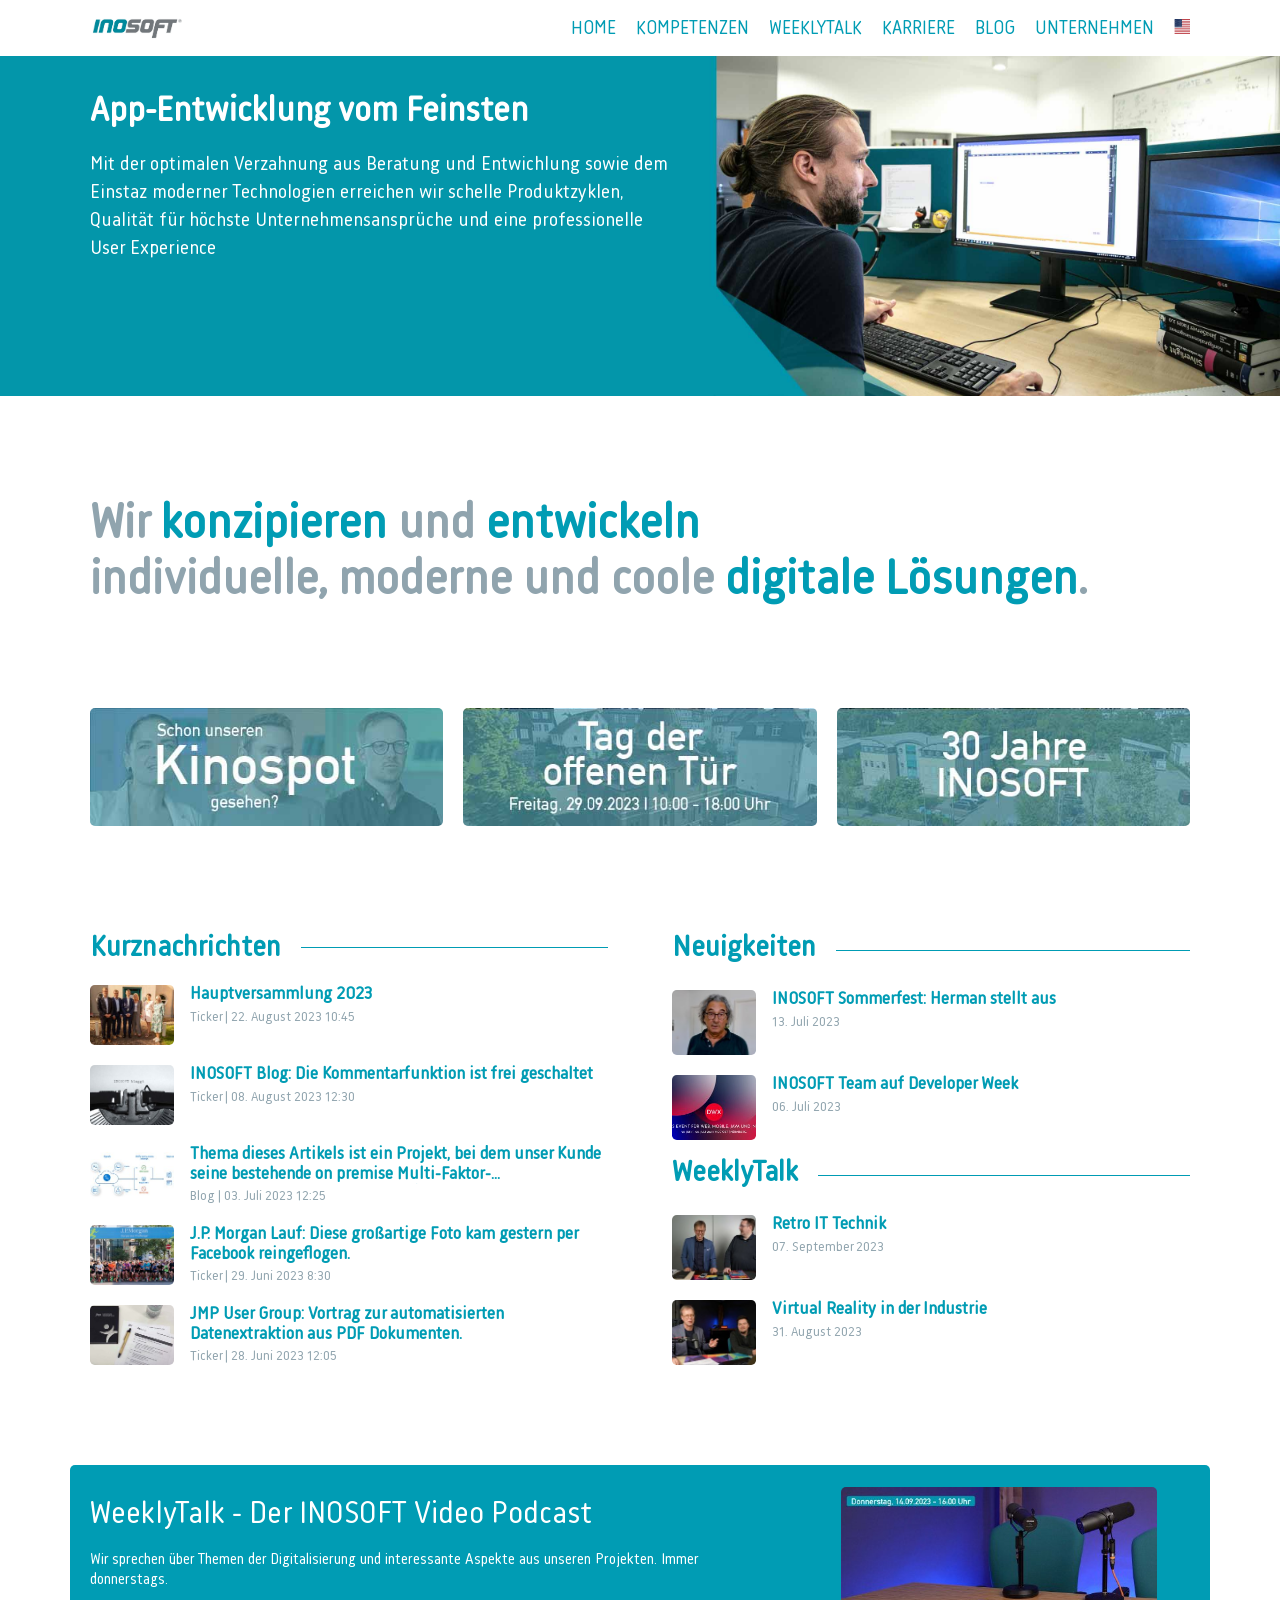
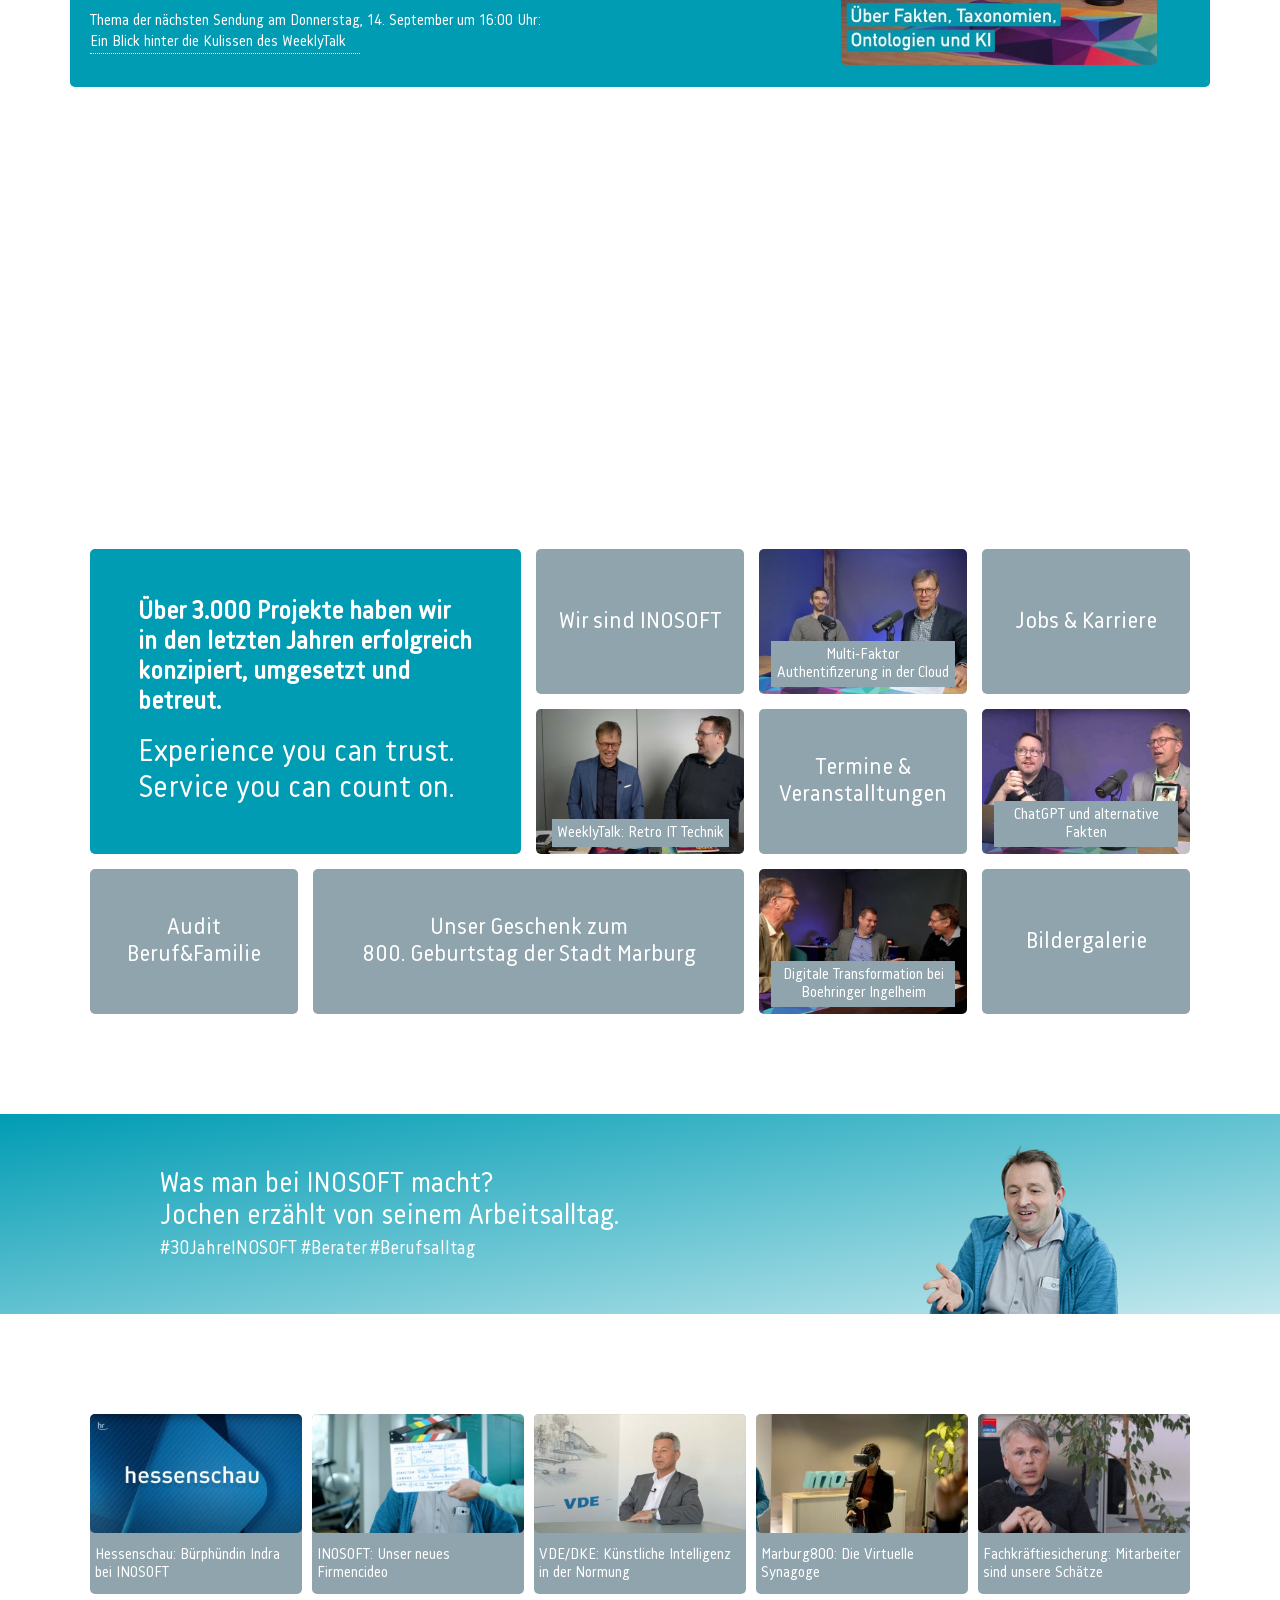
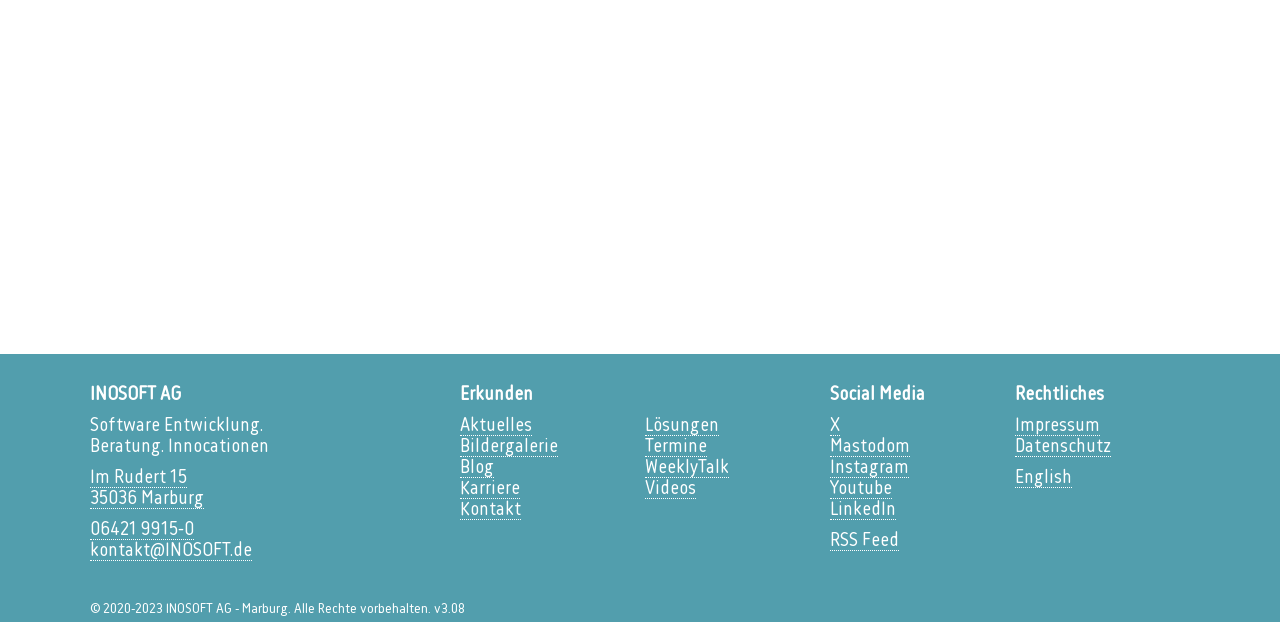
==== commit 3537a2a9: "pls daddy" ====
--- a/HTML/index.html
+++ b/HTML/index.html
@@ -25,10 +25,6 @@
 					<a href="javascript:langSwitch('/en/');"><img src="/Resources/USA Flag.png" alt="USA Flag"
 							class="usaFlag"></a>
 				</li>
-				<li>
-					<label class="hamburger-label" for="hamburger">&#9776</label>
-					<input type="checkbox" class="hamburger" id="hamburger">
-				</li>
 			</ul>
 		</nav>
 	</header>
@@ -47,9 +43,15 @@
 		</section>
 
 		<section class="s2-PageHeader">
+		
 			<h1 class="pageHeadline">
-				Wir <span style="color: rgb(0, 156, 180)">konzipieren</span> und
-				<span style="color: rgb(0, 156, 180)">entwickeln</span><br>
+				<span class="slide-in-bck-left">
+					Wir 
+					<span style="color: rgb(0, 156, 180)">konzipieren</span> 
+					und
+					<span style="color: rgb(0, 156, 180)">entwickeln</span><br>
+				</span>
+				
 				individuelle, moderne und coole
 				<span style="color: rgb(0, 156, 180)">digitale Lösungen</span>.
 			</h1>
--- a/CSS/index.css
+++ b/CSS/index.css
@@ -1,7 +1,25 @@
+/** Fonts */
+
 @font-face {
 	font-family: "KorbRegular";
 	src: url("/Resources/font/Korb.ttf");
 }
+
+/** Animations */
+
+@keyframes slide-in-bck-left {
+	from {
+		transform: translateX(-400px);
+		opacity: 0;
+	}
+
+	to {
+		transform: translateX(0);
+		opacity: 1;
+	}
+}
+
+/** HTML Classes */
 
 :root {
 	--color-main-darker: rgba(3, 79, 90, 1);
@@ -24,7 +42,7 @@
 	color: var(--color-text-white);
 }
 
-/* !Homepage Header inside body */
+/* Homepage Header inside body */
 header {
 	background-color: white;
 	overflow: hidden;
@@ -45,12 +63,6 @@
 	display: flex;
 	justify-content: space-between;
 	align-items: center;
-}
-
-@media screen and (max-width: 770px) {
-	.navLinks {
-		visibility: hidden;
-	}
 }
 
 /* img - INOSOFT logo inside nav */
@@ -158,6 +170,14 @@
 
 /* ! -Section 2- */
 
+.slide-in-bck-left {	
+	animation-name: slide-in-bck-left;
+	animation-duration: 1.5s;
+	animation-delay: 1s;
+	animation-timing-function: ease-in-out;
+}
+
+
 .s2-PageHeader {
 	max-width: var(--content-width);
 	height: auto;
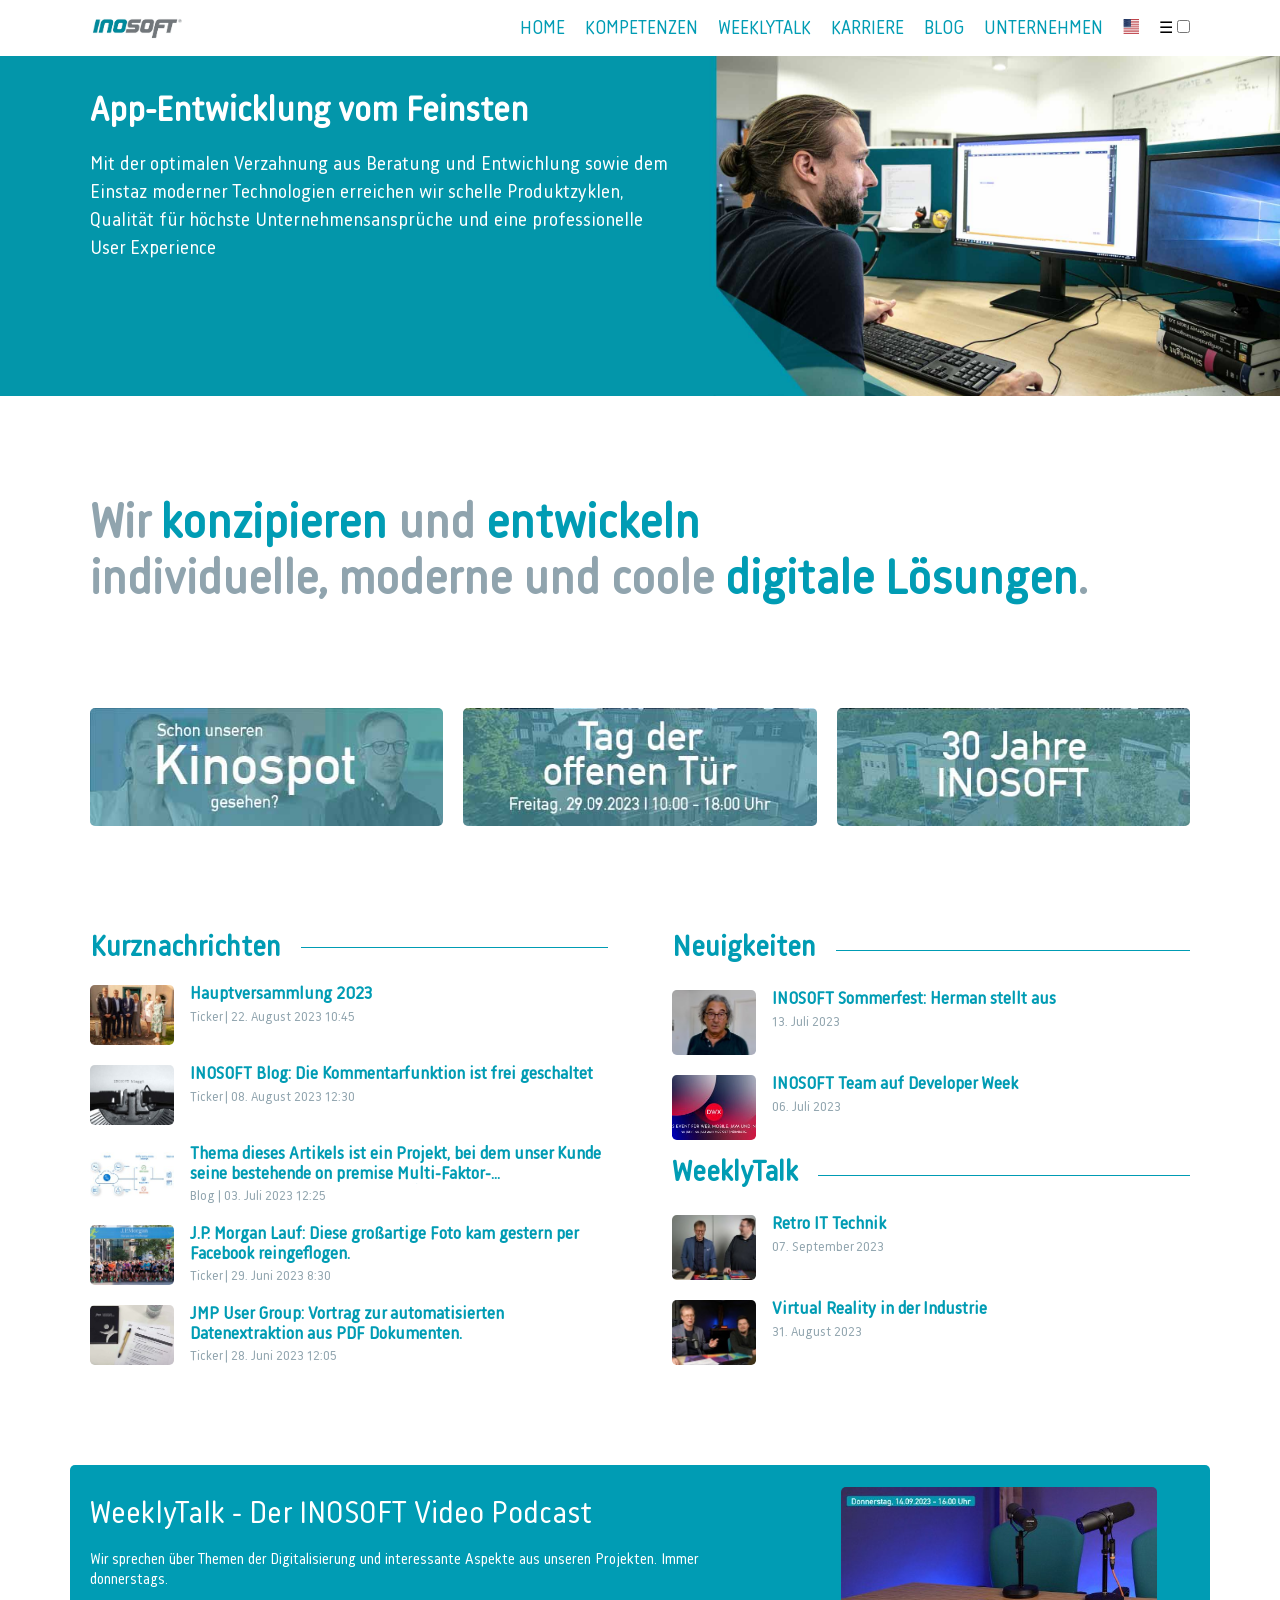
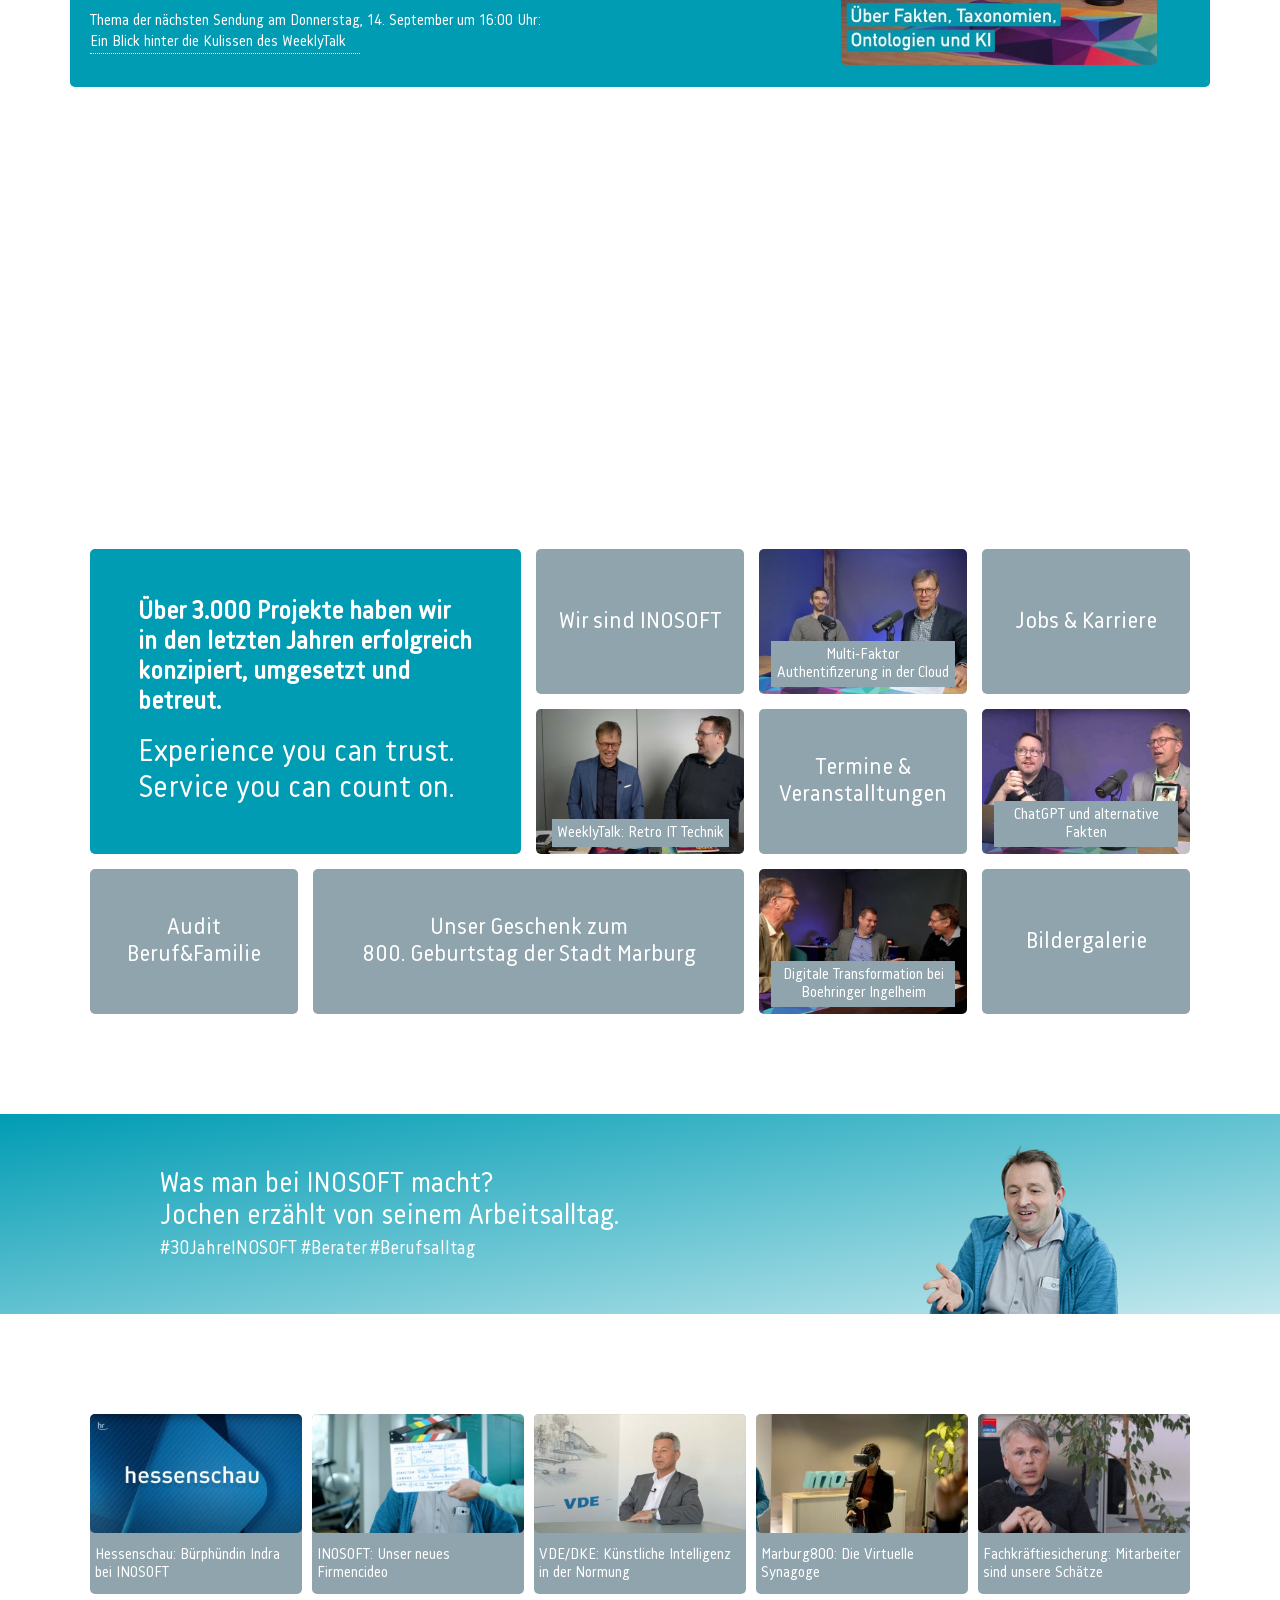
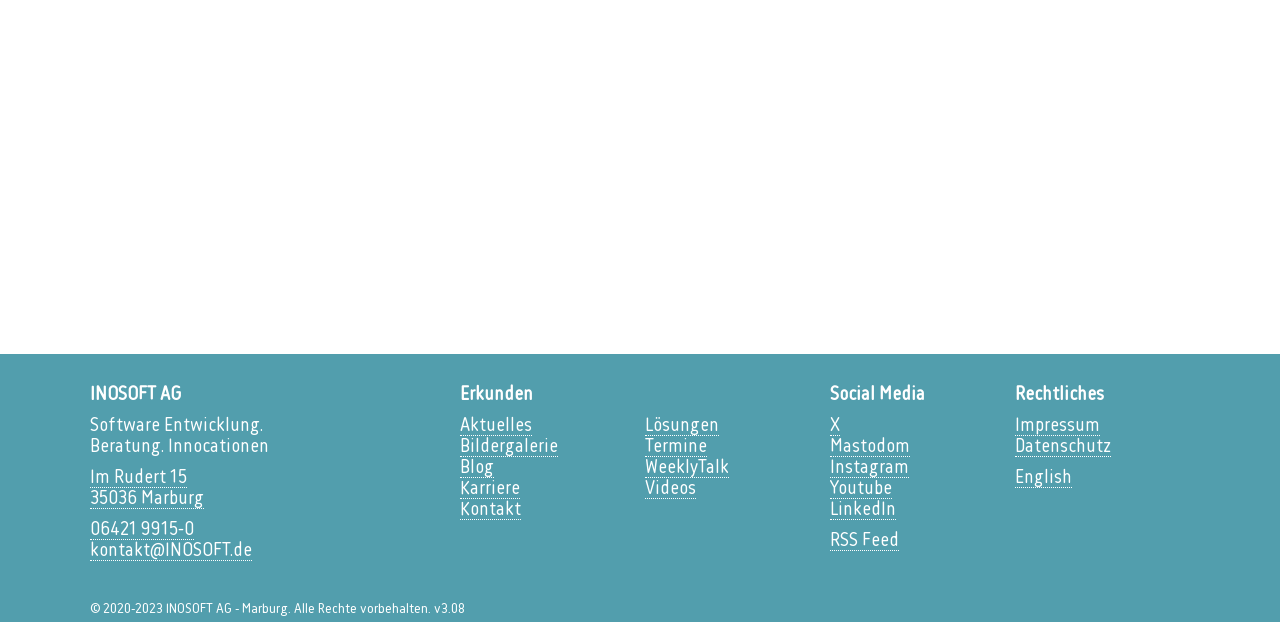
==== commit d5ca4e6c: "Merge branch 'master' of https://github.com/MisterNoobNoob/INOSOFT-Homepage-Responsive into master" ====
--- a/HTML/index.html
+++ b/HTML/index.html
@@ -25,6 +25,10 @@
 					<a href="javascript:langSwitch('/en/');"><img src="/Resources/USA Flag.png" alt="USA Flag"
 							class="usaFlag"></a>
 				</li>
+				<li>
+					<label class="hamburger-label" for="hamburger">&#9776</label>
+					<input type="checkbox" class="hamburger" id="hamburger">
+				</li>
 			</ul>
 		</nav>
 	</header>
--- a/CSS/index.css
+++ b/CSS/index.css
@@ -42,7 +42,7 @@
 	color: var(--color-text-white);
 }
 
-/* Homepage Header inside body */
+/* !Homepage Header inside body */
 header {
 	background-color: white;
 	overflow: hidden;
@@ -63,6 +63,12 @@
 	display: flex;
 	justify-content: space-between;
 	align-items: center;
+}
+
+@media screen and (max-width: 770px) {
+	.navLinks {
+		visibility: hidden;
+	}
 }
 
 /* img - INOSOFT logo inside nav */
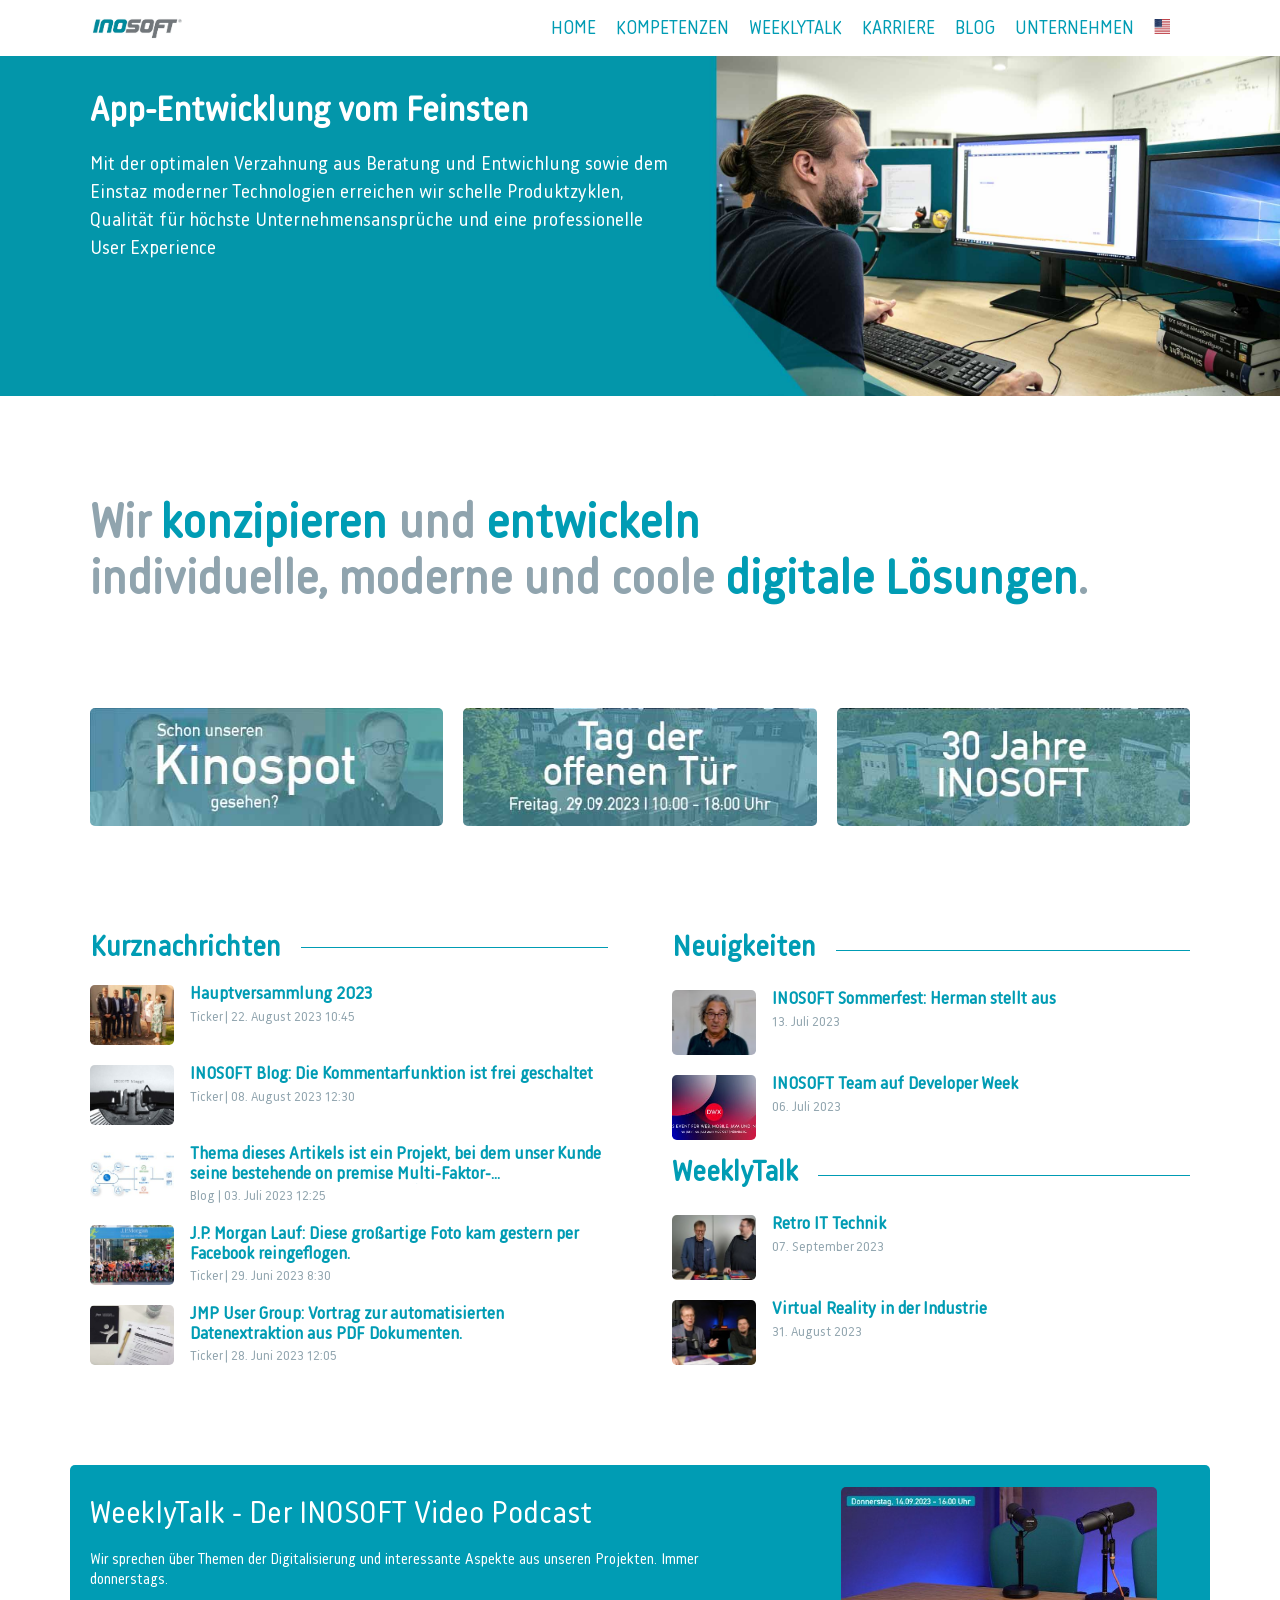
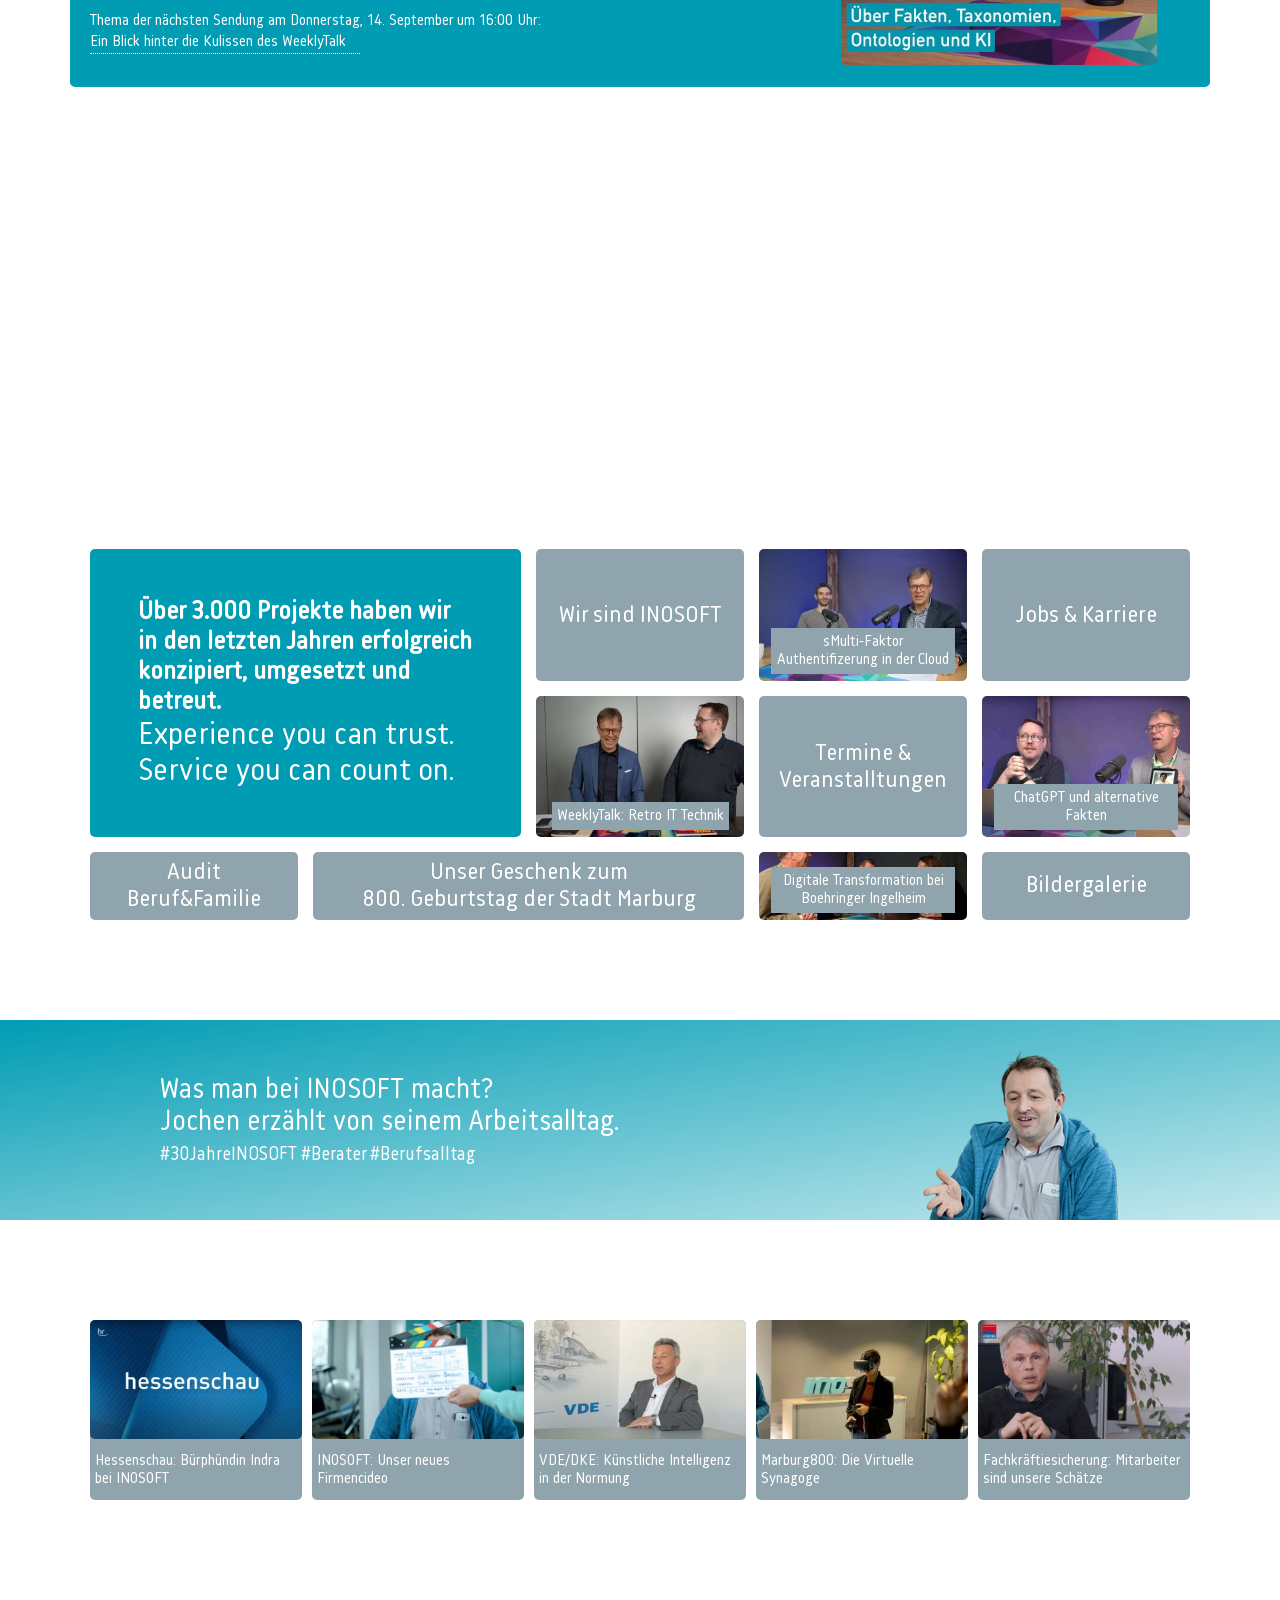
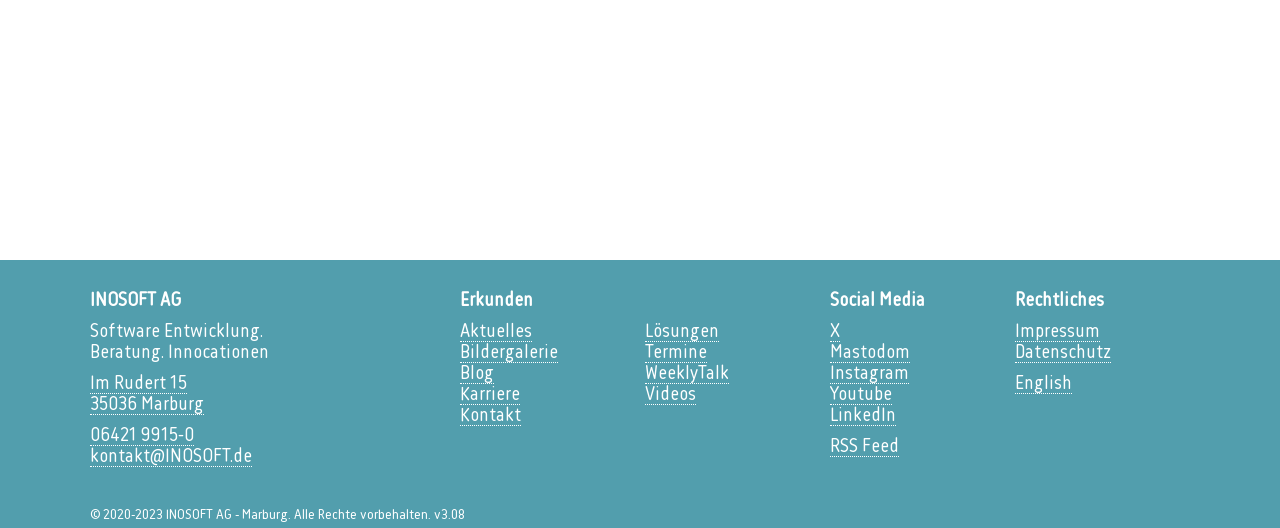
==== commit 63979142: "gucci work" ====
--- a/HTML/index.html
+++ b/HTML/index.html
@@ -188,7 +188,7 @@
 				</a>
 				<a class="item-img1" href="https://www.inosoft.de/weeklytalk/multi-faktor-authentifizierung-in-der-cloud">
 					<p>
-						Multi-Faktor Authentifizerung in der Cloud
+						sMulti-Faktor Authentifizerung in der Cloud
 					</p>
 				</a>
 				<a href="https://www.inosoft.de/jobs">
--- a/CSS/index.css
+++ b/CSS/index.css
@@ -1,8 +1,8 @@
 /** Fonts */
 
 @font-face {
+	src: url("/Resources/font/Korb.ttf");
 	font-family: "KorbRegular";
-	src: url("/Resources/font/Korb.ttf");
 }
 
 /** Animations */
@@ -42,7 +42,7 @@
 	color: var(--color-text-white);
 }
 
-/* !Homepage Header inside body */
+/** Homepage Header inside body */
 header {
 	background-color: white;
 	overflow: hidden;
@@ -65,10 +65,8 @@
 	align-items: center;
 }
 
-@media screen and (max-width: 770px) {
-	.navLinks {
-		visibility: hidden;
-	}
+.hamburger, .hamburger-label {
+	display: none;
 }
 
 /* img - INOSOFT logo inside nav */
@@ -95,6 +93,25 @@
 .usaFlag {
 	height: 15px;
 	width: 16px;
+}
+
+@media screen and (max-width: 770px) {
+	.navLinks {
+		/* visibility: hidden; */
+		position: fixed;
+
+		align-items: center;
+		background-color: var(--color-main-normal);
+		display: flex;
+		flex-direction: column;
+		gap: 20px;
+		justify-content: right;
+		list-style: none;
+	}
+
+	.navLinks>li>a {
+		color: var(--color-text-white);
+	}
 }
 
 /*! -Section 1- */
@@ -436,7 +453,7 @@
 
 .s6-wrapper>* {
 	width: 100%;
-	min-height: 145px;
+	min-heisght: 145px;
 	border-radius: 5px;
 	padding: 0.3em 0.5em;
 
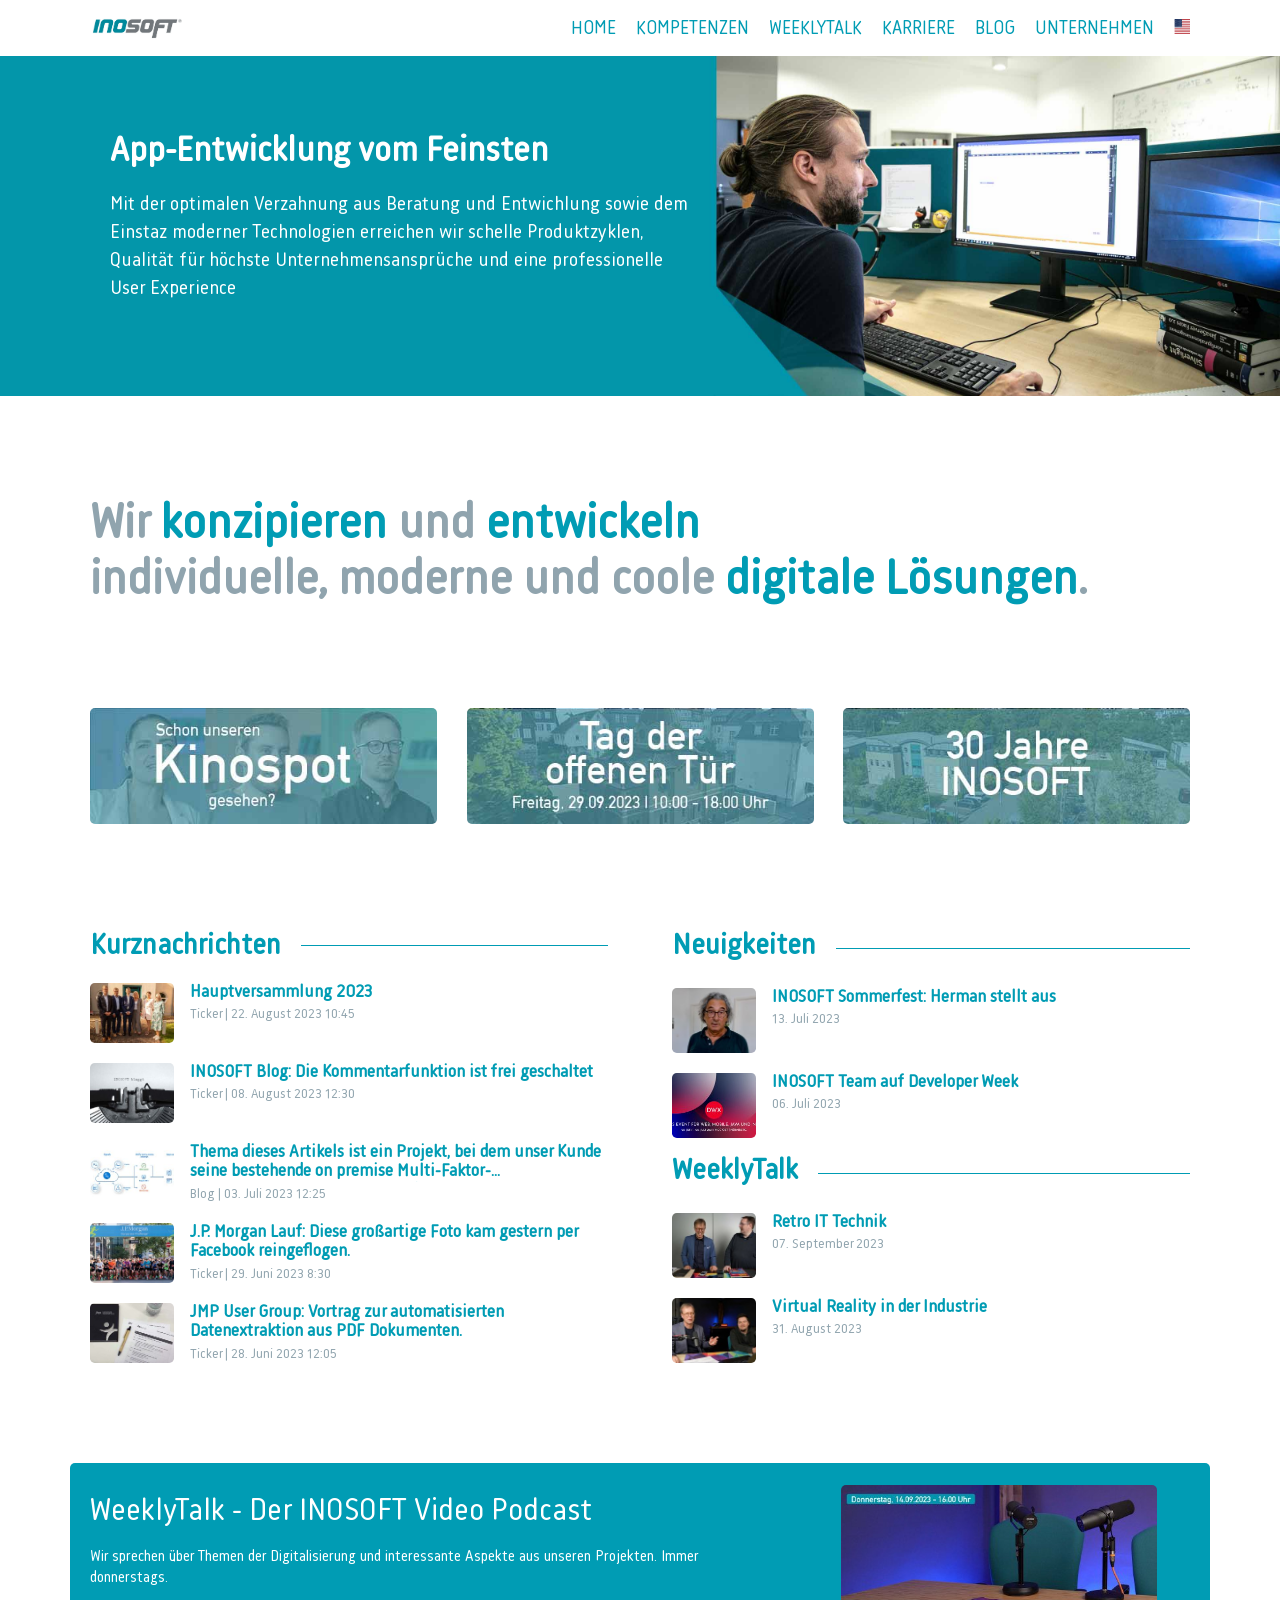
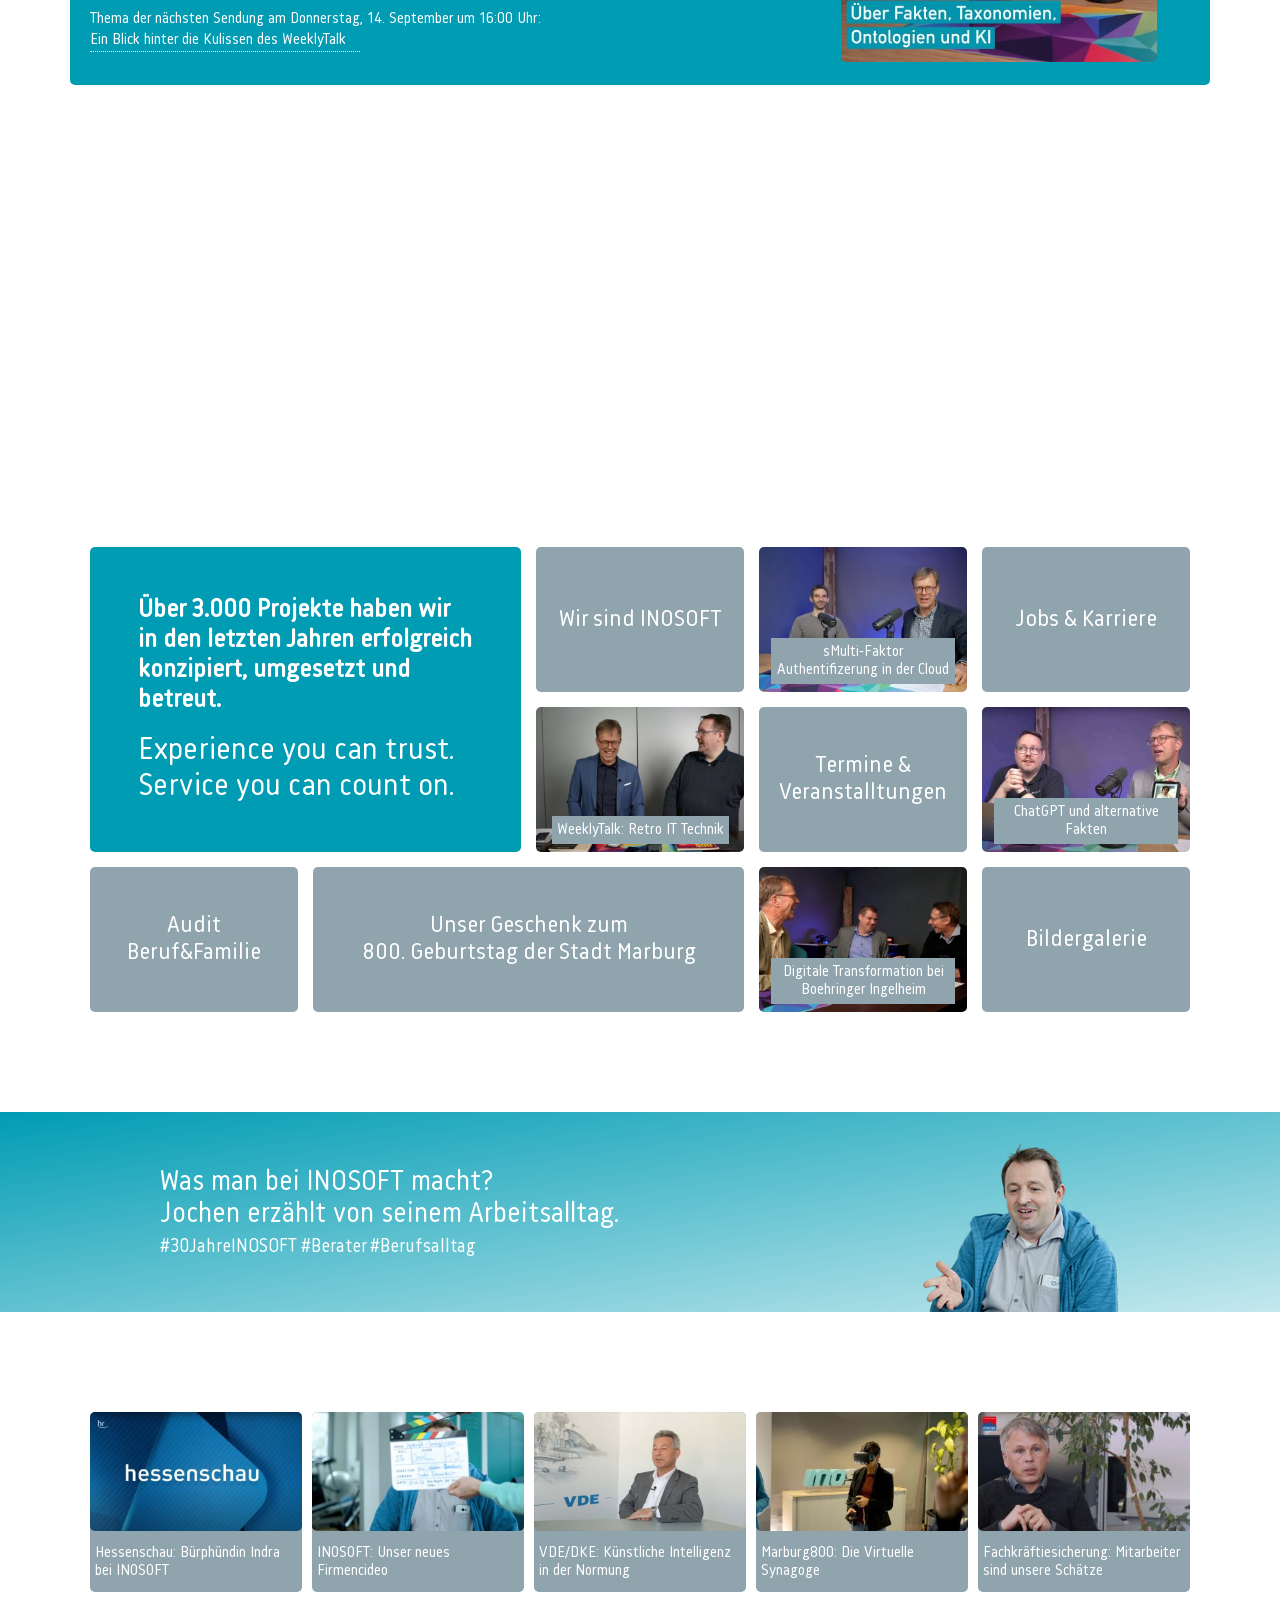
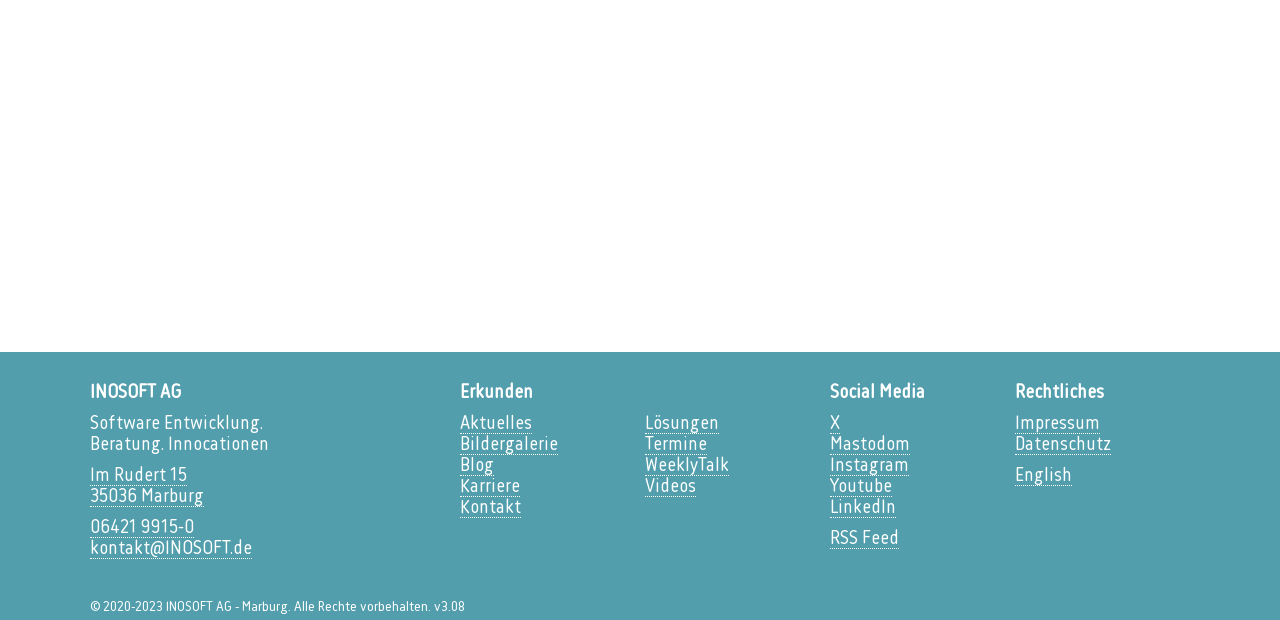
==== commit 4f2bb799: "Implementing animations and hover" ====
--- a/HTML/index.html
+++ b/HTML/index.html
@@ -25,17 +25,19 @@
 					<a href="javascript:langSwitch('/en/');"><img src="/Resources/USA Flag.png" alt="USA Flag"
 							class="usaFlag"></a>
 				</li>
-				<li>
-					<label class="hamburger-label" for="hamburger">&#9776</label>
-					<input type="checkbox" class="hamburger" id="hamburger">
-				</li>
 			</ul>
+			<!-- TODO: Get the responsive menu to work
+			<span>
+				<label class="hamburger-label" for="hamburger">&#9776
+				</label>
+				<input type="checkbox" class="hamburger" id="hamburger" checked="checked">
+			</span> -->
 		</nav>
 	</header>
 
 	<main>
 		<section class="s1-Slider">
-			<span class="sliderTxt">
+			<span class="sliderTxt animation--speed-normal slide-in-bottom">
 				<h2 class="sliderHeadline">App-Entwicklung vom Feinsten</h2>
 				<p class="sliderPhrase">
 					Mit der optimalen Verzahnung aus Beratung und Entwichlung sowie dem
@@ -47,15 +49,14 @@
 		</section>
 
 		<section class="s2-PageHeader">
-		
 			<h1 class="pageHeadline">
 				<span class="slide-in-bck-left">
-					Wir 
-					<span style="color: rgb(0, 156, 180)">konzipieren</span> 
+					Wir
+					<span style="color: rgb(0, 156, 180)">konzipieren</span>
 					und
 					<span style="color: rgb(0, 156, 180)">entwickeln</span><br>
 				</span>
-				
+
 				individuelle, moderne und coole
 				<span style="color: rgb(0, 156, 180)">digitale Lösungen</span>.
 			</h1>
@@ -63,13 +64,13 @@
 
 		<section class="lane-9-3slash4">
 			<div class="content-grid">
-				<a href="https://www.inosoft.de/kinospot">
+				<a href="https://www.inosoft.de/kinospot" class="animation--speed-normal zoom-in">
 					<img src="/Resources/kinospot.jpg" alt="">
 				</a>
-				<a href="https://www.inosoft.de/tdot">
+				<a href="https://www.inosoft.de/tdot" class="animation--speed-normal animation--delay-05s zoom-in">
 					<img src="/Resources/tdot.jpg" alt="">
 				</a>
-				<a href="https://www.inosoft.de/30jahre">
+				<a href="https://www.inosoft.de/30jahre" class="animation--speed-normal animation--delay-1s zoom-in">
 					<img src="/Resources/30jahre.jpg" alt="">
 				</a>
 			</div>
@@ -186,7 +187,8 @@
 				<a href="https://www.inosoft.de/unternehmen">
 					Wir sind INOSOFT
 				</a>
-				<a class="item-img1" href="https://www.inosoft.de/weeklytalk/multi-faktor-authentifizierung-in-der-cloud">
+				<a class="item-img1"
+					href="https://www.inosoft.de/weeklytalk/multi-faktor-authentifizierung-in-der-cloud">
 					<p>
 						sMulti-Faktor Authentifizerung in der Cloud
 					</p>
@@ -278,7 +280,7 @@
 					<a href="tel:+49642199150">06421 9915-0<br></a>
 					<a href="mailto:kontakt@INOSOFT.de">kontakt@INOSOFT.de</a>
 				</p>
-			</div> 
+			</div>
 			<div>
 				<p class="h7">Erkunden</p>
 				<p>
--- a/CSS/index.css
+++ b/CSS/index.css
@@ -5,8 +5,65 @@
 	font-family: "KorbRegular";
 }
 
+/** Utility */
+
+.animation--speed-short {
+	animation-duration: 0.5s;
+}
+
+.animation--speed-normal {
+	animation-duration: 1s;
+}
+
+.animation--delay-05s {
+	animation-delay: 0.5s;
+}
+
+.animation--delay-1s {
+	animation-delay: 1s;
+}
+
+.zoom-in {
+	animation-name: zoom-in;
+	animation-fill-mode: both;
+	animation-timing-function: ease-out;
+}
+
+.slide-in-bottom {
+	animation-name: slide-in-bottom;
+	animation-timing-function: ease-in-out;
+	animation-fill-mode: both;
+}
+
 /** Animations */
 
+@keyframes zoom-in {
+	from {
+		transform: scale(0.3);
+		opacity: 0;
+	}
+
+	to {
+		transform: scale(1);
+		opacity: 1;
+	}
+}
+
+@keyframes slide-in-bottom {
+	from {
+		transform: translateY(200px);
+		opacity: 0;
+	}
+
+	to {
+		transform: translateY(0);
+		opacity: 1;
+	}
+}
+
+
+
+/* TODO: Figure out how to do animations without position
 @keyframes slide-in-bck-left {
 	from {
 		transform: translateX(-400px);
@@ -17,7 +74,10 @@
 		transform: translateX(0);
 		opacity: 1;
 	}
-}
+} */
+
+
+
 
 /** HTML Classes */
 
@@ -28,6 +88,7 @@
 	--color-text-white: white;
 	--content-width: 1100px;
 	--content-margin: 20px;
+	--zoom-in-delay: 0;
 	min-width: 300px;
 }
 
@@ -65,9 +126,10 @@
 	align-items: center;
 }
 
+/* TODO: Get the responsive menu to work
 .hamburger, .hamburger-label {
 	display: none;
-}
+} */
 
 /* img - INOSOFT logo inside nav */
 .logo {
@@ -89,37 +151,61 @@
 	font-size: 1.2rem;
 }
 
+.navLinks>li>a:hover {
+	color: var(--color-text-grey);
+}
+
 /* img - inside of navLinks swaping language to english on press(not working) */
 .usaFlag {
 	height: 15px;
 	width: 16px;
 }
 
+/* TODO: Get the responsive menu to work
 @media screen and (max-width: 770px) {
+	.hamburger-label {
+		display:block;
+	}
+
+	.hamburger {
+		position: absolute;
+		z-index: 1;
+		display: block;
+	}
+
 	.navLinks {
-		/* visibility: hidden; */
 		position: fixed;
-
-		align-items: center;
+		left: calc(100% - 125px);
+		top: 56px;
+		display: none;
+
+		align-items: start;
+		padding: 0 5px;
 		background-color: var(--color-main-normal);
-		display: flex;
 		flex-direction: column;
-		gap: 20px;
+		gap: 15px;
 		justify-content: right;
 		list-style: none;
-	}
-
+		overflow: visible;
+	}
+	
 	.navLinks>li>a {
 		color: var(--color-text-white);
 	}
-}
+	
+	* input:checked ~ .navLinks {
+		display: flex;
+	}
+} 
+*/
 
 /*! -Section 1- */
 
 /* Section - first main element */
 .s1-Slider {
 	width: 100%;
-	height: 396px;
+	height: 336px;
+	padding-top: 60px;
 
 	background: url(/Resources/slider1-developement.jpg) no-repeat center center;
 	background-size: cover;
@@ -139,12 +225,16 @@
 
 /*  */
 .sliderTxt {
-	width: var(--content-width);
+	max-width: calc(var(--content-width) - 40px);
+	width: 100%;
+	height: calc(100% - 40px);
 	margin: 20px;
 
 	display: flex;
 	flex-direction: column;
+
 	align-items: start;
+	justify-content: center;
 
 	color: var(--color-text-white);
 }
@@ -158,47 +248,21 @@
 
 .sliderPhrase {
 	max-width: 580px;
-	padding-bottom: 20px;
 	margin-bottom: 22px;
 
 	font-size: 1.25rem;
 	line-height: 1.4em;
 }
 
-/* ! -Section 1.5- lane 9 3/4*/
-
-.lane-9-3slash4 {
-	display: flex;
-	justify-content: center;
-	width: 100%;
-}
-
-.content-grid {
-	display: grid;
-	gap: 20px;
-	grid-template-columns: repeat(auto-fit, minmax(225px, 1fr));
-	margin: 0 20px 100px 20px;
-	max-width: var(--content-width);
-	width: calc(100% - 40px);
-}
-
-.content-grid>a {
-	width: 100%;
-}
-
-.content-grid>a>img {
-	border-radius: 5px;
-	width: 100%;
-}
 
 /* ! -Section 2- */
-
+/* TODO: make it work
 .slide-in-bck-left {	
 	animation-name: slide-in-bck-left;
 	animation-duration: 1.5s;
 	animation-delay: 1s;
 	animation-timing-function: ease-in-out;
-}
+} */
 
 
 .s2-PageHeader {
@@ -216,6 +280,38 @@
 .pageHeadline {
 	font-size: 3.125rem;
 	color: var(--color-text-grey);
+}
+
+/* ! -Section 2.5- lane 9 3/4*/
+
+.lane-9-3slash4 {
+	display: flex;
+	justify-content: center;
+	width: 100%;
+}
+
+.content-grid {
+	display: grid;
+	gap: 30px;
+	grid-template-columns: repeat(auto-fit, minmax(225px, 1fr));
+	margin: 0 20px 100px 20px;
+	max-width: var(--content-width);
+	width: calc(100% - 40px);
+}
+
+.content-grid>a {
+	width: 100%;
+}
+
+
+.content-grid>a>img {
+	border-radius: 5px;
+	width: 100%;
+	transition: transform 0.3s
+}
+
+.content-grid>a>img:hover {
+	transform: scale(1.1);
 }
 
 /* ! -Section 3- */
@@ -289,6 +385,11 @@
 	height: 100%;
 	object-fit: cover;
 	border-radius: 0.3rem;
+	transition: transform 0.3s;
+}
+
+.news-pic:hover {
+	transform: scale(1.1);
 }
 
 .s3-Content {
@@ -453,7 +554,7 @@
 
 .s6-wrapper>* {
 	width: 100%;
-	min-heisght: 145px;
+	min-height: 145px;
 	border-radius: 5px;
 	padding: 0.3em 0.5em;
 
@@ -471,6 +572,14 @@
 	justify-content: center;
 
 	background-color: var(--color-text-grey);
+}
+
+.s6-wrapper>a {
+	transition: transform 0.3s;
+}
+
+.s6-wrapper>a:hover {
+	transform: scale(1.05);
 }
 
 .s6-item-L {
@@ -615,6 +724,11 @@
 	object-fit: cover;
 	border-radius: 5px;
 	margin-bottom: 0.5rem;
+	transition: transform 0.3s;
+}
+
+.s8-grid>*>img:hover {
+	transform: scale(1.05);
 }
 
 .s8-grid>*>p {
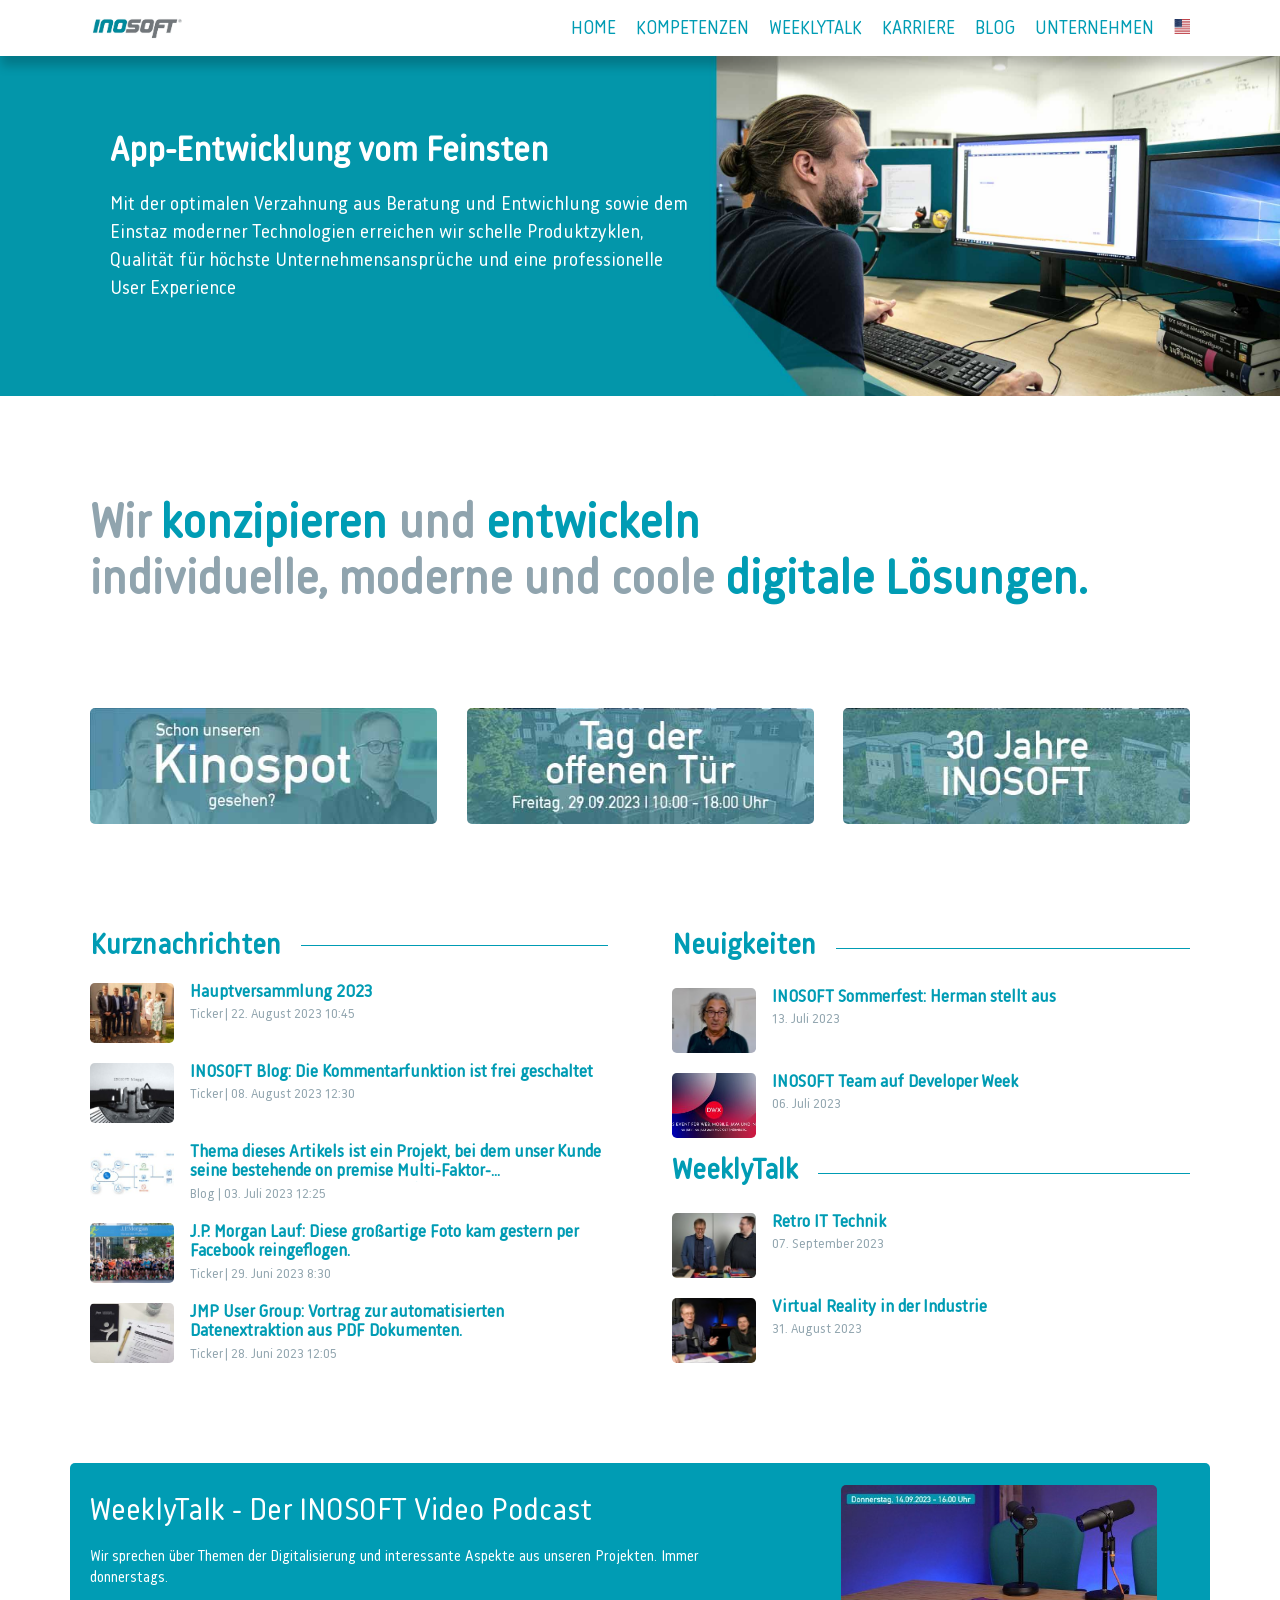
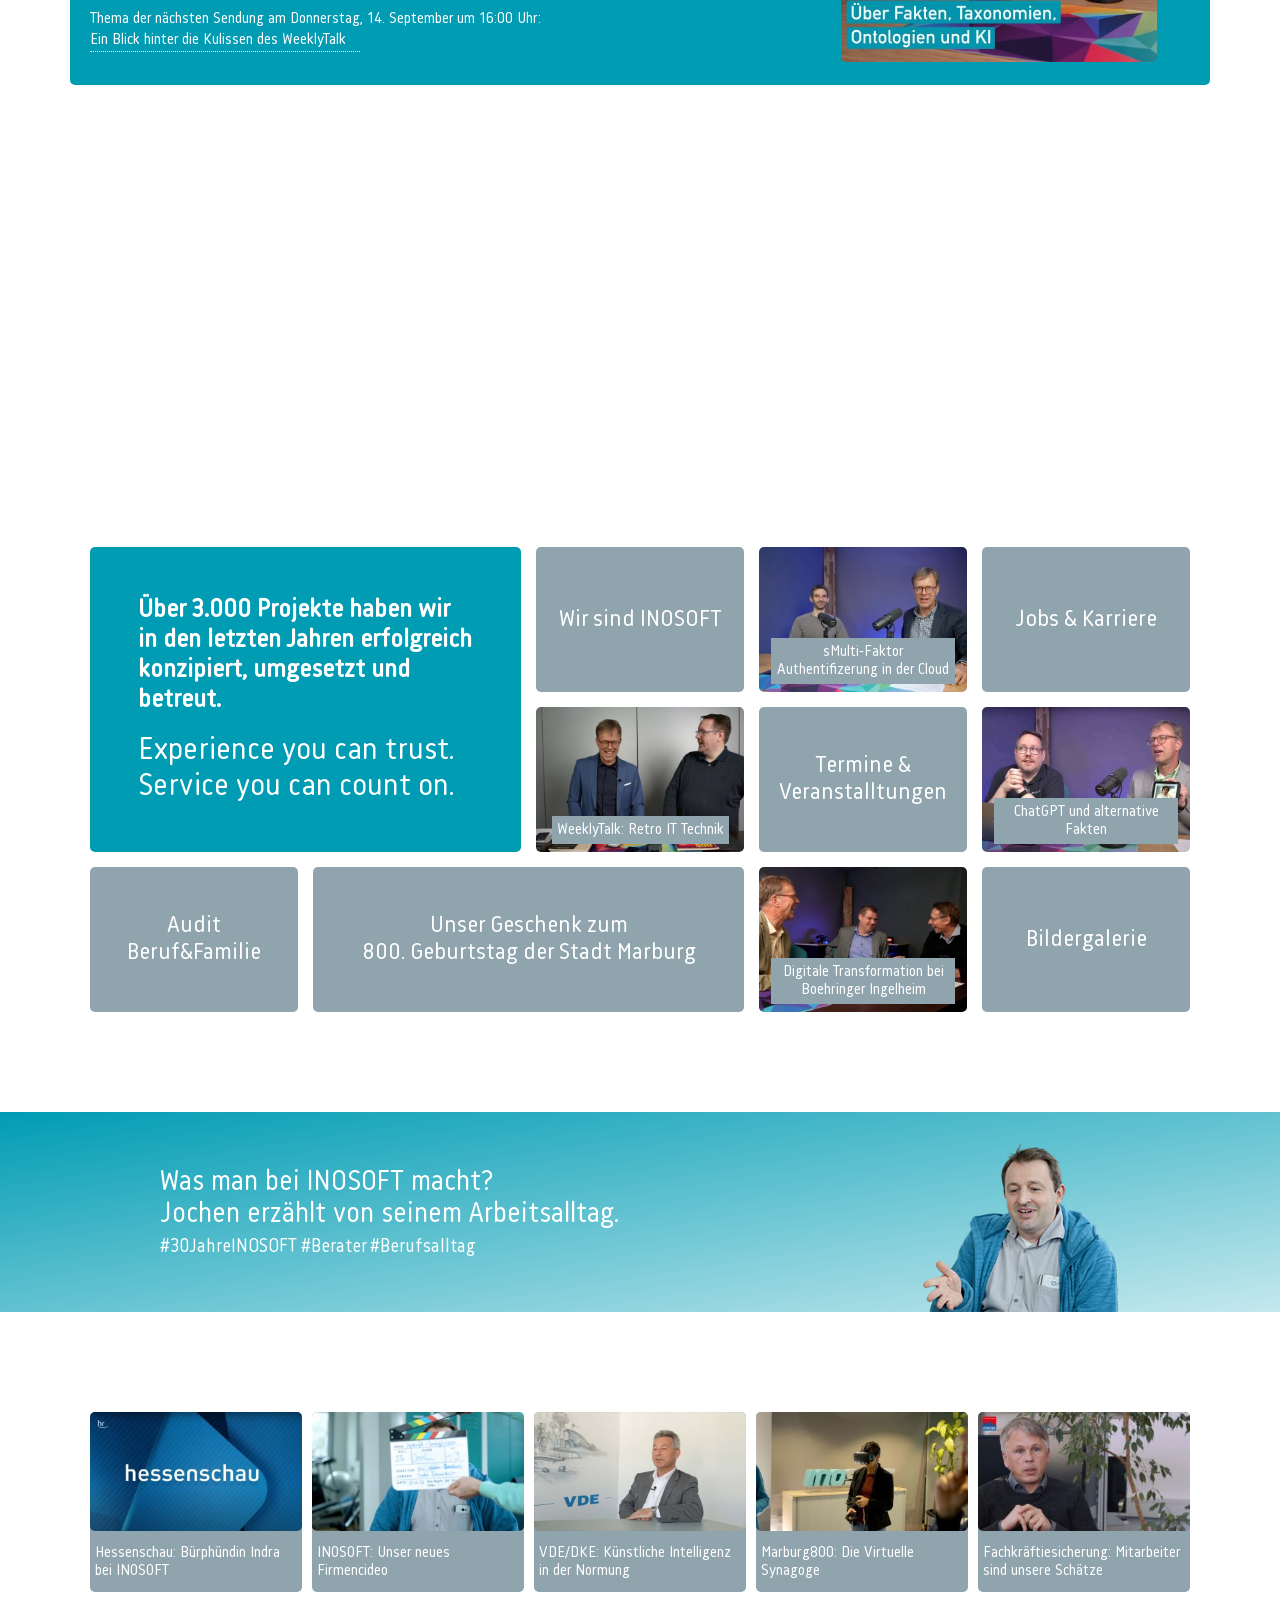
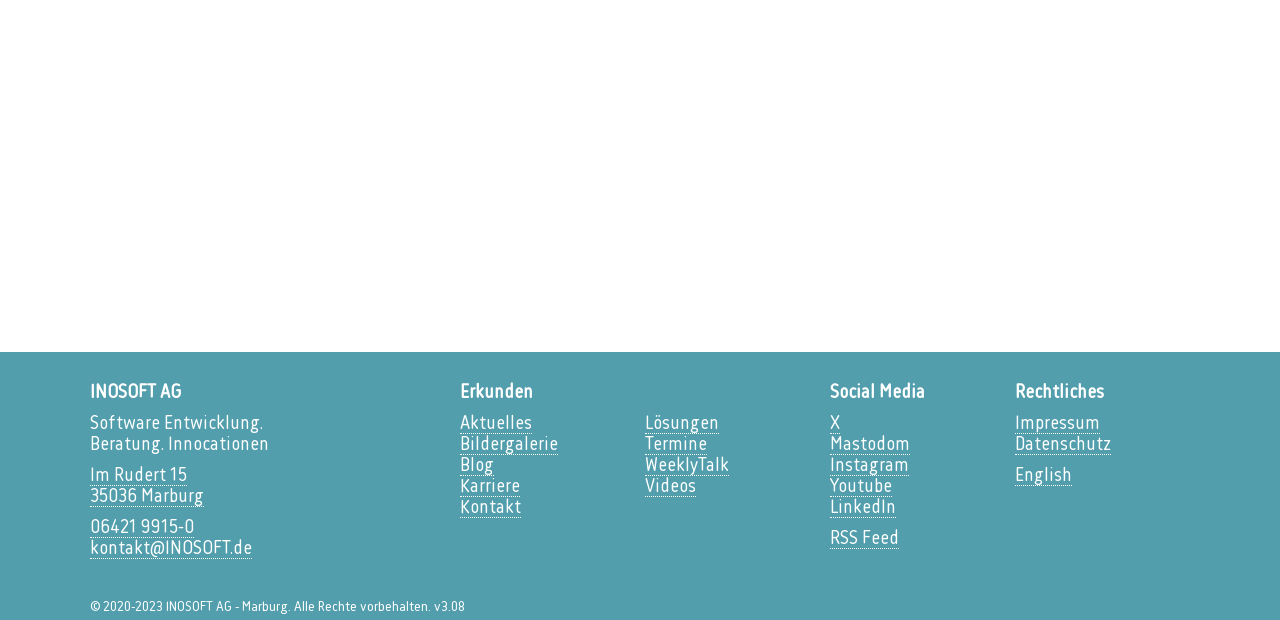
==== commit d5bfa289: "finishing the page (almost)" ====
--- a/HTML/index.html
+++ b/HTML/index.html
@@ -14,6 +14,10 @@
 		<nav>
 			<a href="https://inosoft.de/home"><img src="/Resources/INOSOFT-Logo.png" alt="" class="logo">
 			</a>
+			<input class="menu-btn" type="checkbox" id="menu-btn" />
+			<label class="menu-icon" for="menu-btn">
+				<span class="nav-icon"></span>
+			</label>
 			<ul class="navLinks">
 				<li><a href="https://inosoft.de/home">HOME</a></li>
 				<li><a href="https://inosoft.de/kompetenzen">KOMPETENZEN</a></li>
@@ -26,12 +30,6 @@
 							class="usaFlag"></a>
 				</li>
 			</ul>
-			<!-- TODO: Get the responsive menu to work
-			<span>
-				<label class="hamburger-label" for="hamburger">&#9776
-				</label>
-				<input type="checkbox" class="hamburger" id="hamburger" checked="checked">
-			</span> -->
 		</nav>
 	</header>
 
@@ -50,15 +48,26 @@
 
 		<section class="s2-PageHeader">
 			<h1 class="pageHeadline">
-				<span class="slide-in-bck-left">
+				<span class="animation--speed-short slide-in-bck-left">
 					Wir
 					<span style="color: rgb(0, 156, 180)">konzipieren</span>
 					und
 					<span style="color: rgb(0, 156, 180)">entwickeln</span><br>
 				</span>
-
-				individuelle, moderne und coole
-				<span style="color: rgb(0, 156, 180)">digitale Lösungen</span>.
+				<div>
+					<span class="animation--speed-short animation--delay-05s scale-down">
+						individuelle,&nbsp
+					</span>
+					<span class="animation--speed-short animation--delay-1s scale-down">
+						moderne&nbsp
+					</span>
+					<span class="animation--speed-short animation--delay-15s scale-down fixed-width">
+						und coole&nbsp
+					</span>
+					<span class="animation--speed-short animation--delay-2s scale-down fixed-width" style="color: rgb(0, 156, 180)">
+						digitale Lösungen.
+					</span>
+				</div>
 			</h1>
 		</section>
 
--- a/CSS/index.css
+++ b/CSS/index.css
@@ -8,7 +8,7 @@
 /** Utility */
 
 .animation--speed-short {
-	animation-duration: 0.5s;
+	animation-duration: 0.7s;
 }
 
 .animation--speed-normal {
@@ -21,6 +21,14 @@
 
 .animation--delay-1s {
 	animation-delay: 1s;
+}
+
+.animation--delay-15s {
+	animation-delay: 1.5s;
+}
+
+.animation--delay-2s {
+	animation-delay: 2s;
 }
 
 .zoom-in {
@@ -35,6 +43,23 @@
 	animation-fill-mode: both;
 }
 
+.slide-in-bck-left {
+	animation-name: slide-in-bck-left;
+	animation-timing-function: ease-in-out;
+	animation-fill-mode: both;
+	display: block;
+}
+
+.scale-down {
+	animation-name: scale-down;
+	animation-timing-function: ease-in-out;
+	animation-fill-mode: both;
+	display: block;
+}
+
+.fixed-width {
+	min-width: fit-content;
+}
 /** Animations */
 
 @keyframes zoom-in {
@@ -61,6 +86,31 @@
 	}
 }
 
+@keyframes slide-in-bck-left {
+	from {
+		transform: translateZ(700px) translateX(-600px);
+		transform: scale(1.3);
+		opacity: 0;
+	}
+
+	to {
+		transform: translateZ(0) translateX(0);
+		transform: scale(1);
+		opacity: 1;
+	}
+}
+
+@keyframes scale-down {
+	from {
+		transform: scale(1.5);
+		opacity: 0;
+	}
+
+	to {
+		transform: scale(1);
+		opacity: 1;
+	}
+}
 
 
 /* TODO: Figure out how to do animations without position
@@ -110,6 +160,8 @@
 	position: fixed;
 	width: 100%;
 	height: 56px;
+	z-index: 999;
+	box-shadow: 1px 10px 10px 0 rgba(0, 0, 0, .2);
 
 	display: flex;
 	justify-content: center;
@@ -124,12 +176,9 @@
 	display: flex;
 	justify-content: space-between;
 	align-items: center;
-}
-
-/* TODO: Get the responsive menu to work
-.hamburger, .hamburger-label {
-	display: none;
-} */
+
+	transition: max-height .2s ease-out;
+}
 
 /* img - INOSOFT logo inside nav */
 .logo {
@@ -144,6 +193,7 @@
 	justify-content: right;
 	align-items: center;
 	gap: 20px;
+	transition: all 0.2s ease-in-out;
 }
 
 .navLinks>li>a {
@@ -161,43 +211,93 @@
 	width: 16px;
 }
 
-/* TODO: Get the responsive menu to work
-@media screen and (max-width: 770px) {
-	.hamburger-label {
-		display:block;
-	}
-
-	.hamburger {
+.menu-btn,
+.menu-icon {
+	display: none;
+}
+
+.menu-icon {
+	padding: 28px 20px;
+	position: relative;
+	float: right;
+	cursor: pointer;
+}
+
+.nav-icon {
+	background: black;
+	display: block;
+	height: 2px;
+	width: 18px;
+	position: relative;
+
+	transition: background .2 ease-out;
+}
+
+.nav-icon::after,
+.nav-icon::before {
+	background-color: black;
+	content: "";
+	display: block;
+	height: 100%;
+	width: 100%;
+	position: absolute;
+	transition: all 0.2s ease-out;
+}
+
+.nav-icon::after {
+	top: -5px;
+}
+
+.nav-icon::before {
+	top: 5px;
+}
+
+
+.menu-btn:checked~.menu-icon>.nav-icon {
+	background-color: transparent;
+}
+
+.menu-btn:checked~.menu-icon>.nav-icon::before {
+	transform: rotate(-45deg);
+	top: 0;
+}
+
+.menu-btn:checked~.menu-icon>.nav-icon::after {
+	transform: rotate(45deg);
+	top: 0;
+}
+
+@media (max-width: 800px) {
+	header {
+		overflow: visible;
+	}
+
+	.menu-icon {
+		display: block;
+	}
+
+	.navLinks {
+		display: none;
 		position: absolute;
-		z-index: 1;
-		display: block;
-	}
-
-	.navLinks {
-		position: fixed;
-		left: calc(100% - 125px);
 		top: 56px;
-		display: none;
-
+		padding: 10px 20px 10px 10px;
 		align-items: start;
-		padding: 0 5px;
+		right: 0;
+		flex-direction: column;
 		background-color: var(--color-main-normal);
-		flex-direction: column;
-		gap: 15px;
-		justify-content: right;
-		list-style: none;
-		overflow: visible;
-	}
-	
-	.navLinks>li>a {
-		color: var(--color-text-white);
-	}
-	
-	* input:checked ~ .navLinks {
-		display: flex;
-	}
-} 
-*/
+	}
+
+	.navLinks li a {
+		color: lightgray;
+		font-weight: bolder;
+	}
+
+}
+
+.menu-btn:checked~.navLinks {
+	display: flex;
+}
+
 
 /*! -Section 1- */
 
@@ -214,6 +314,8 @@
 	display: flex;
 	justify-content: center;
 	align-items: center;
+
+
 }
 
 /* MediaQuerry - change background picture if screen is too narrow */
@@ -254,32 +356,27 @@
 	line-height: 1.4em;
 }
 
-
 /* ! -Section 2- */
-/* TODO: make it work
-.slide-in-bck-left {	
-	animation-name: slide-in-bck-left;
-	animation-duration: 1.5s;
-	animation-delay: 1s;
-	animation-timing-function: ease-in-out;
-} */
-
 
 .s2-PageHeader {
+	width: 100%;
+	height: auto;
+	display: flex;
+	justify-content: center;
+}
+
+.pageHeadline {
+	width: calc(100% + 40px);
 	max-width: var(--content-width);
-	height: auto;
-	margin: 100px auto;
-}
-
-@media only screen and (max-width: 1140px) {
-	.s2-PageHeader {
-		margin: 100px 20px;
-	}
-}
-
-.pageHeadline {
+	padding: 100px 20px;
 	font-size: 3.125rem;
 	color: var(--color-text-grey);
+}
+
+.pageHeadline div {
+	display: flex;
+	flex-wrap: wrap;
+	width: 100%;
 }
 
 /* ! -Section 2.5- lane 9 3/4*/
